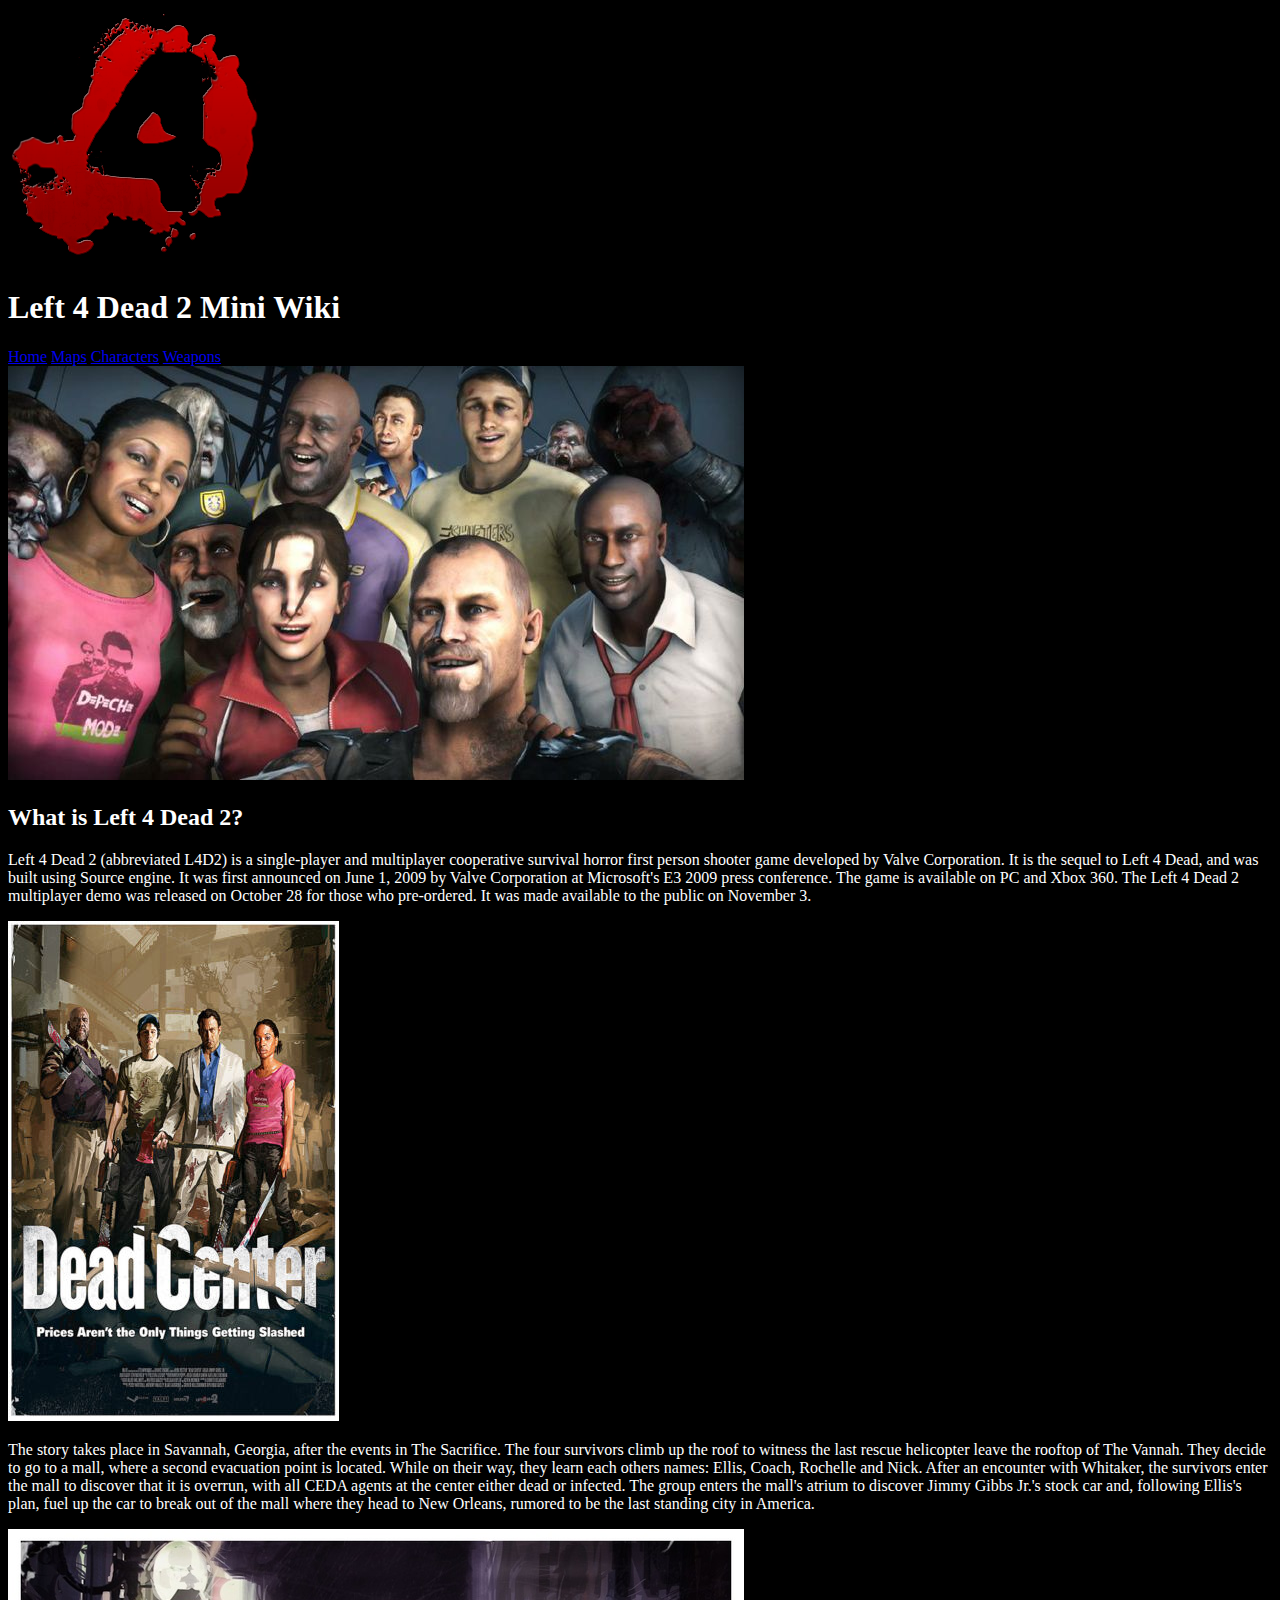
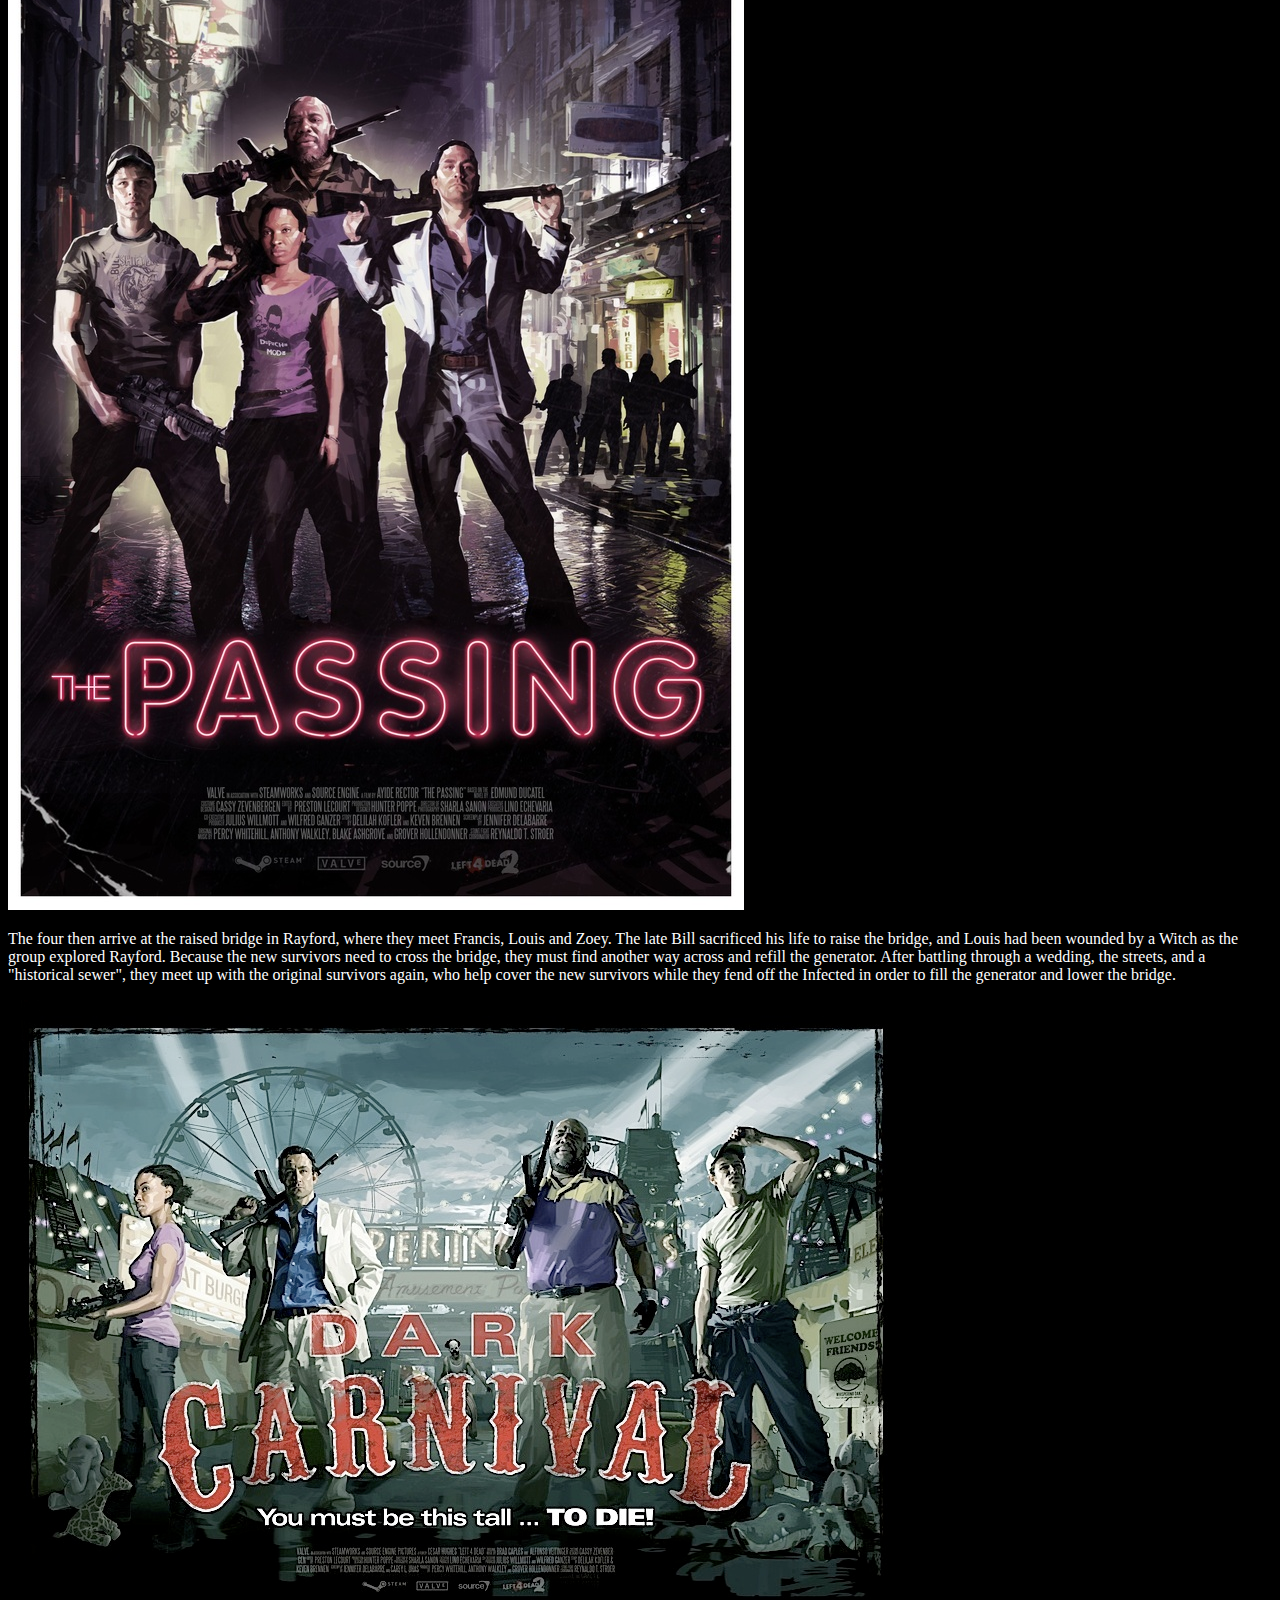
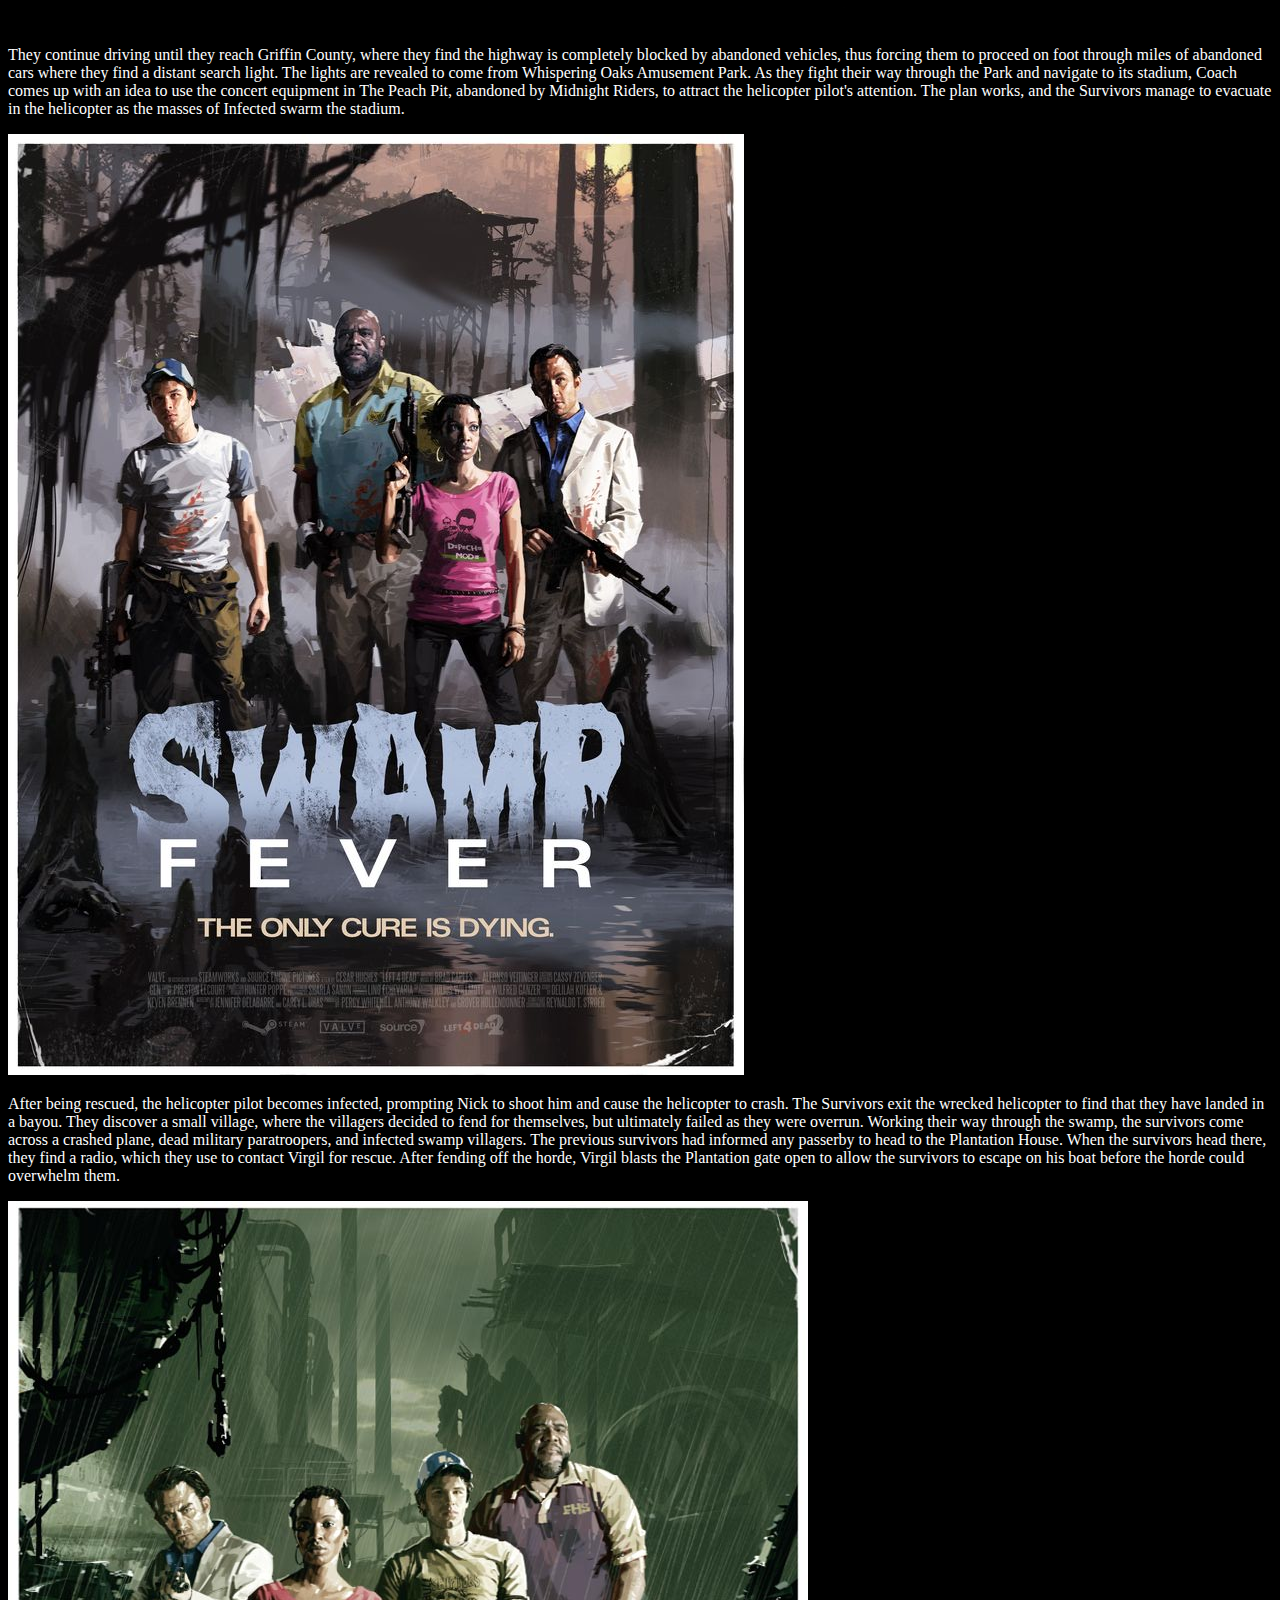
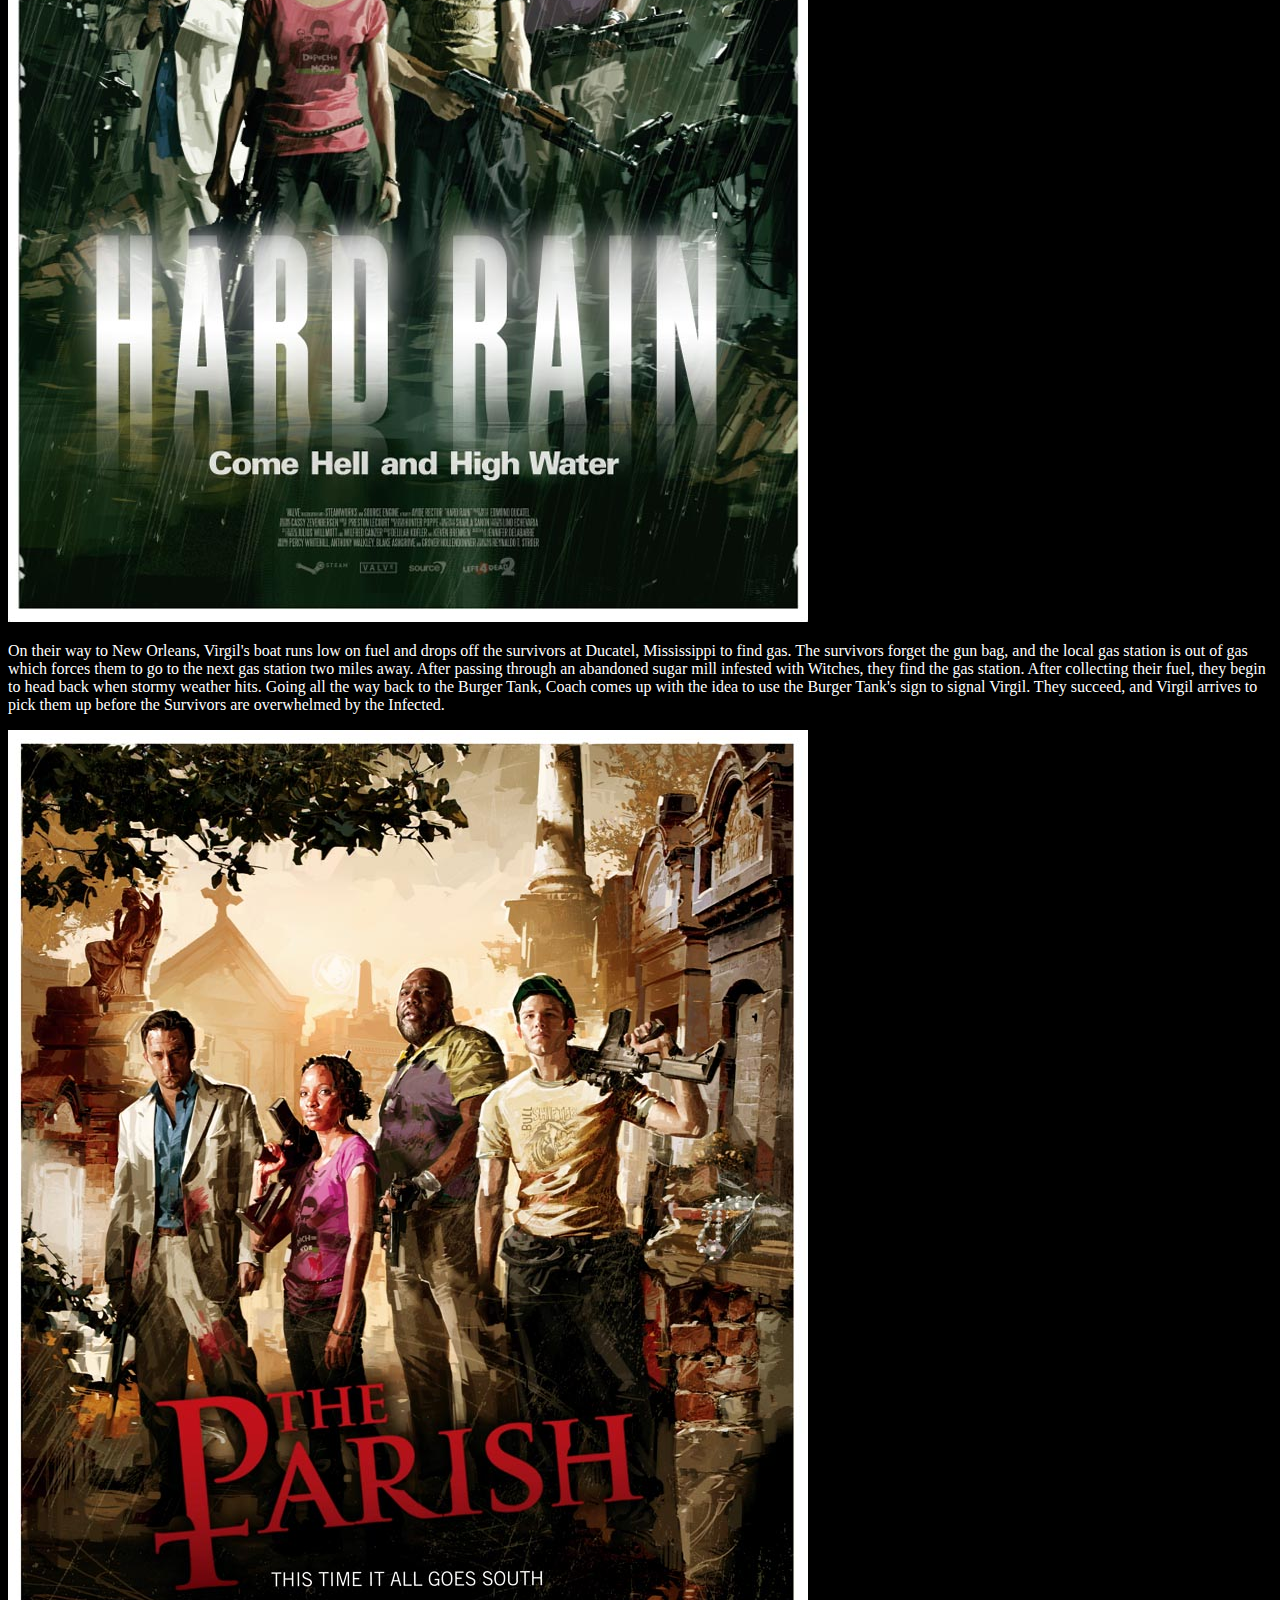
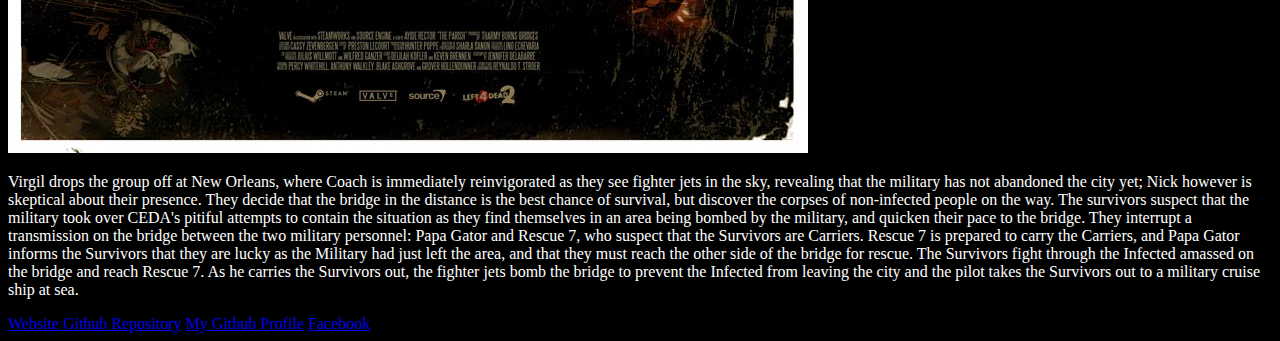
==== index.html @ ae0c9124 "Did some things" ====
<!DOCTYPE html>
<html lang="en">
<head>
    <meta charset="UTF-8">
    <meta name="viewport" content="width=device-width, initial-scale=1.0">
    <title>Left 4 Dead 2 Mini Wiki</title>
    <link rel="stylesheet" href="css/generalStyle.css">
</head>
<body>
    <!-- Header -->
    <header>
        <img id="banner" src="Images/l4d2 logo.png" alt="left 4 dead logo">
        <h1>Left 4 Dead 2 Mini Wiki</h1>
    </header>
    <!--Nav-->
    <nav>
    <a href="home.html">Home</a>
    <a href="maps.html">Maps</a>
    <a href="characters.html">Characters</a>
    <a href="weapons.html">Weapons</a>
    </nav>
    <!--Main-->
    <main>
        <!--Overview Section-->
        <section>
            <img src="Images/L4D2 Groupie.jpg" alt="A groupie photo of the survivors">
            <div>
                <h2>What is Left 4 Dead 2?</h2>
                <p>Left 4 Dead 2 (abbreviated L4D2) is a single-player and multiplayer cooperative survival horror first person shooter game developed by Valve Corporation. It is the sequel to Left 4 Dead, and was built using Source engine. It was first announced on June 1, 2009 by Valve Corporation at Microsoft's E3 2009 press conference. The game is available on PC and Xbox 360.

                    The Left 4 Dead 2 multiplayer demo was released on October 28 for those who pre-ordered. It was made available to the public on November 3.</p>
            </div>
            
        </section>
        <!--Plot Section-->
        <section>
            <div class="plotSection">
                <img src="Images/dead center.jpg">
                <p>The story takes place in Savannah, Georgia, after the events in The Sacrifice. The four survivors climb up the roof to witness the last rescue helicopter leave the rooftop of The Vannah. They decide to go to a mall, where a second evacuation point is located. While on their way, they learn each others names: Ellis, Coach, Rochelle and Nick. After an encounter with Whitaker, the survivors enter the mall to discover that it is overrun, with all CEDA agents at the center either dead or infected. The group enters the mall's atrium to discover Jimmy Gibbs Jr.'s stock car and, following Ellis's plan, fuel up the car to break out of the mall where they head to New Orleans, rumored to be the last standing city in America.</p>
            </div>

            <div class="plotSection">
                <img src="Images/l4d2 Passing.jpg">
                <p>The four then arrive at the raised bridge in Rayford, where they meet Francis, Louis and Zoey. The late Bill sacrificed his life to raise the bridge, and Louis had been wounded by a Witch as the group explored Rayford. Because the new survivors need to cross the bridge, they must find another way across and refill the generator. After battling through a wedding, the streets, and a "historical sewer", they meet up with the original survivors again, who help cover the new survivors while they fend off the Infected in order to fill the generator and lower the bridge.</p>
            </div>

            <div class="plotSection">
                <img src="Images/dark carnival.jpg">
                <p>They continue driving until they reach Griffin County, where they find the highway is completely blocked by abandoned vehicles, thus forcing them to proceed on foot through miles of abandoned cars where they find a distant search light. The lights are revealed to come from Whispering Oaks Amusement Park. As they fight their way through the Park and navigate to its stadium, Coach comes up with an idea to use the concert equipment in The Peach Pit, abandoned by Midnight Riders, to attract the helicopter pilot's attention. The plan works, and the Survivors manage to evacuate in the helicopter as the masses of Infected swarm the stadium.</p>
            </div>

            <div class="plotSection">
                <img src="Images/l4d2 Swamp Fever poster.jpg">
                <p>After being rescued, the helicopter pilot becomes infected, prompting Nick to shoot him and cause the helicopter to crash. The Survivors exit the wrecked helicopter to find that they have landed in a bayou. They discover a small village, where the villagers decided to fend for themselves, but ultimately failed as they were overrun. Working their way through the swamp, the survivors come across a crashed plane, dead military paratroopers, and infected swamp villagers. The previous survivors had informed any passerby to head to the Plantation House. When the survivors head there, they find a radio, which they use to contact Virgil for rescue. After fending off the horde, Virgil blasts the Plantation gate open to allow the survivors to escape on his boat before the horde could overwhelm them.</p>
            </div>

            <div class="plotSection">
                <img src="Images/hard rain.jpeg">
                <p>On their way to New Orleans, Virgil's boat runs low on fuel and drops off the survivors at Ducatel, Mississippi to find gas. The survivors forget the gun bag, and the local gas station is out of gas which forces them to go to the next gas station two miles away. After passing through an abandoned sugar mill infested with Witches, they find the gas station. After collecting their fuel, they begin to head back when stormy weather hits. Going all the way back to the Burger Tank, Coach comes up with the idea to use the Burger Tank's sign to signal Virgil. They succeed, and Virgil arrives to pick them up before the Survivors are overwhelmed by the Infected.</p>
            </div>

            <div class="plotSection">
                <img src="Images/parish.jpeg">
                <p>Virgil drops the group off at New Orleans, where Coach is immediately reinvigorated as they see fighter jets in the sky, revealing that the military has not abandoned the city yet; Nick however is skeptical about their presence. They decide that the bridge in the distance is the best chance of survival, but discover the corpses of non-infected people on the way. The survivors suspect that the military took over CEDA's pitiful attempts to contain the situation as they find themselves in an area being bombed by the military, and quicken their pace to the bridge. They interrupt a transmission on the bridge between the two military personnel: Papa Gator and Rescue 7, who suspect that the Survivors are Carriers. Rescue 7 is prepared to carry the Carriers, and Papa Gator informs the Survivors that they are lucky as the Military had just left the area, and that they must reach the other side of the bridge for rescue. The Survivors fight through the Infected amassed on the bridge and reach Rescue 7. As he carries the Survivors out, the fighter jets bomb the bridge to prevent the Infected from leaving the city and the pilot takes the Survivors out to a military cruise ship at sea.</p>
            </div>
        </section>
    </main>

    <!--Footer-->
    <footer>
        <a href="https://github.com/DJohnJomar/Left-4-Dead-2-Mini-Wiki" target="_blank">Website Github Repository</a>
        <a href="https://github.com/DJohnJomar" target="_blank">My Github Profile</a>
        <a href="https://www.facebook.com/J0hnjomar" target="_blank">Facebook</a>
    </footer>
</body>
</html>
---- css/generalStyle.css ----
*{
    box-sizing:border-box;
}

body{
    background-image: url("Images/bg.jpg");
    background-color: black;
    color:rgb(255,255,255);
}
/*
img{
    max-width: 300px;
    max-height:300px;
}
*/
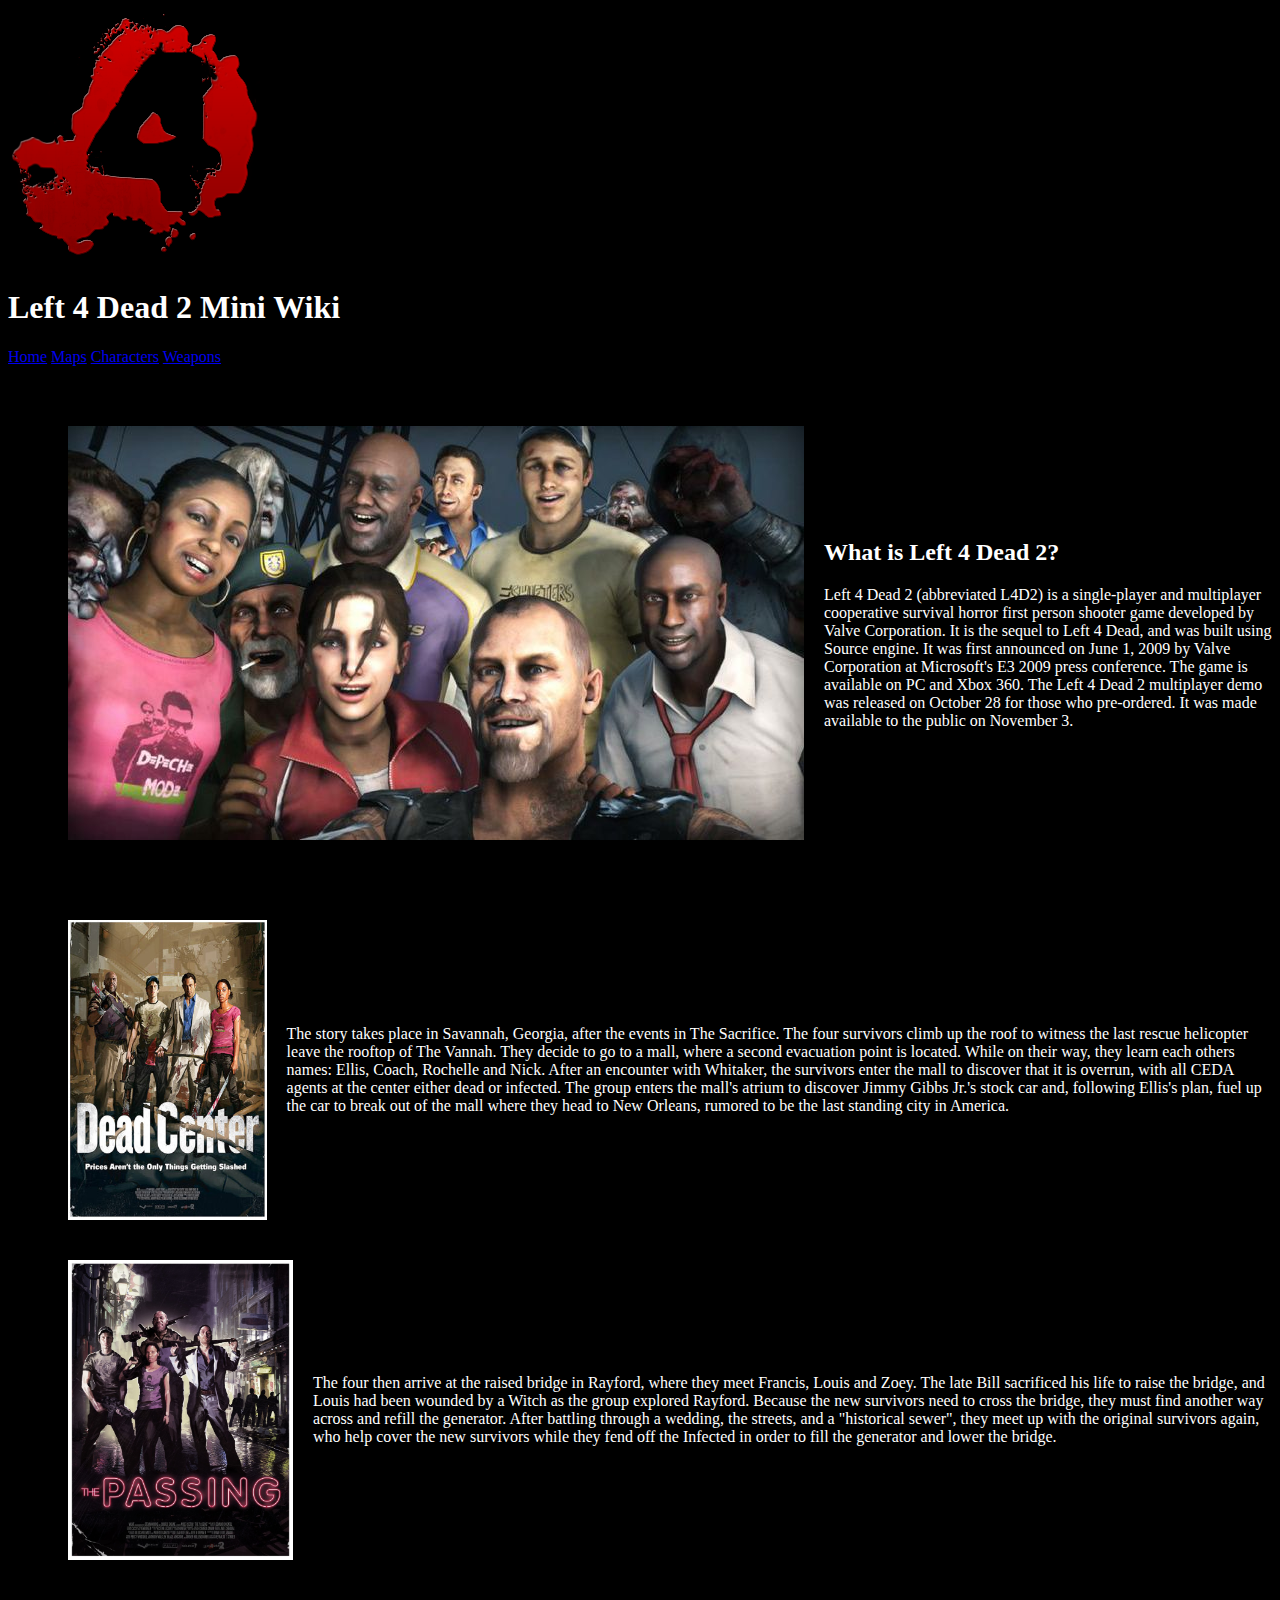
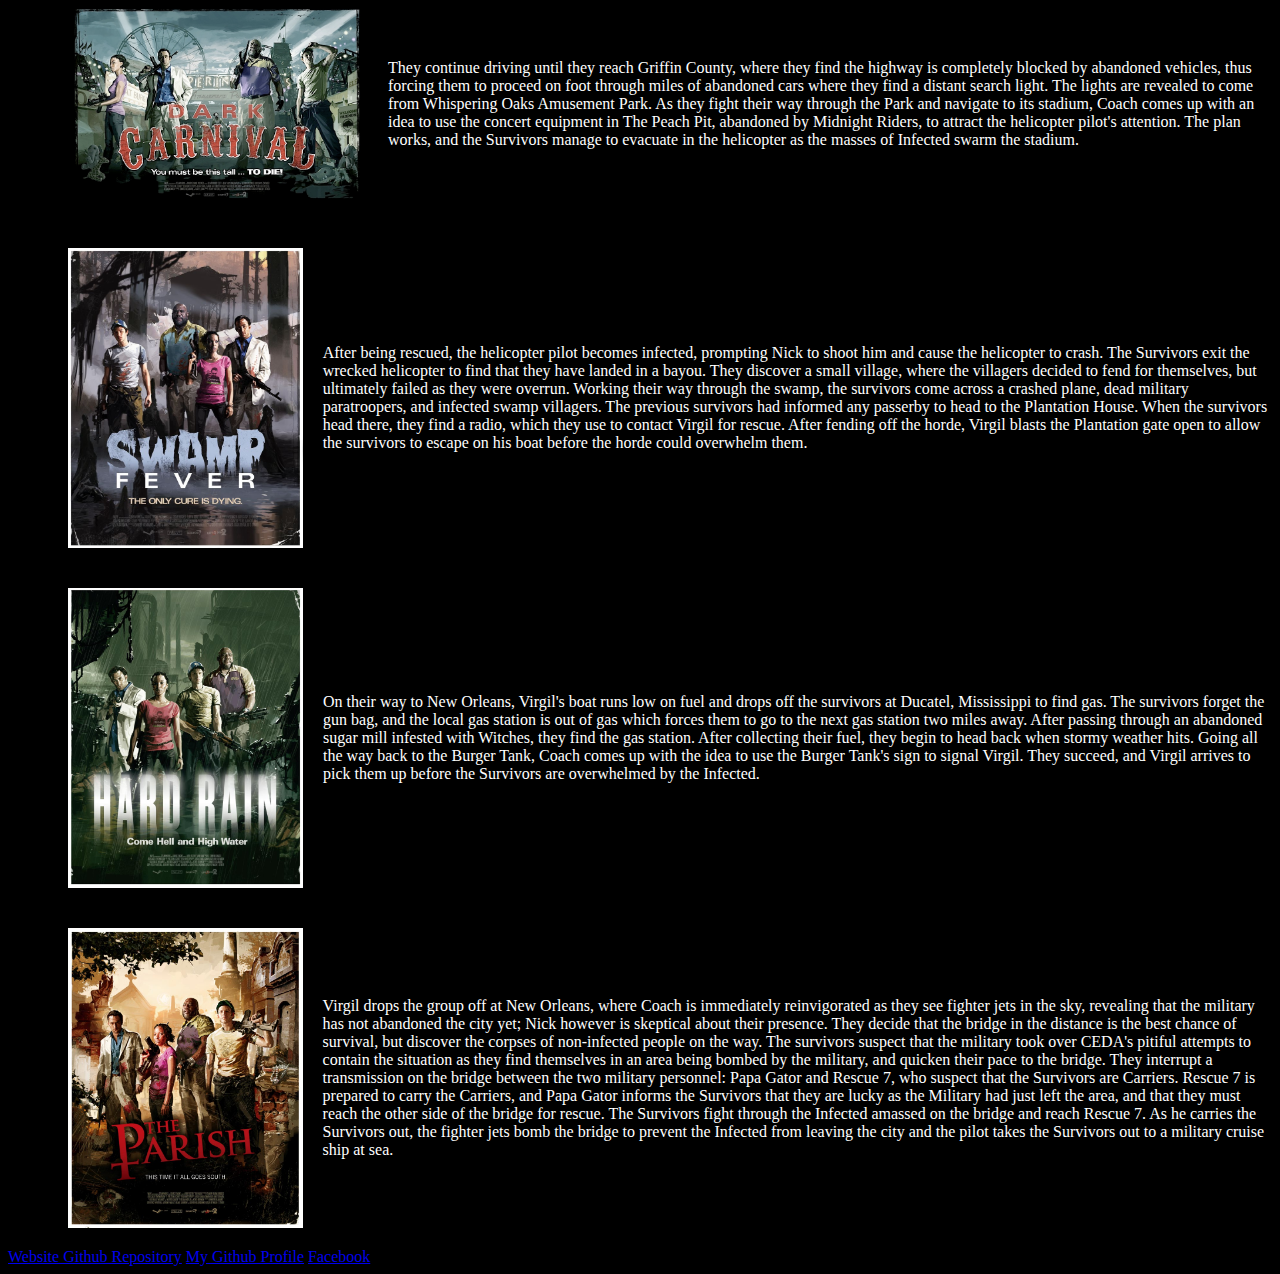
==== commit f4cb7089: "Set up index layout" ====
--- a/index.html
+++ b/index.html
@@ -5,6 +5,7 @@
     <meta name="viewport" content="width=device-width, initial-scale=1.0">
     <title>Left 4 Dead 2 Mini Wiki</title>
     <link rel="stylesheet" href="css/generalStyle.css">
+    <link rel="stylesheet" href="css/indexStyle.css">
 </head>
 <body>
     <!-- Header -->
@@ -22,7 +23,7 @@
     <!--Main-->
     <main>
         <!--Overview Section-->
-        <section>
+        <section id="overview">
             <img src="Images/L4D2 Groupie.jpg" alt="A groupie photo of the survivors">
             <div>
                 <h2>What is Left 4 Dead 2?</h2>
@@ -35,32 +36,32 @@
         <!--Plot Section-->
         <section>
             <div class="plotSection">
-                <img src="Images/dead center.jpg">
+                <img class="poster" src="Images/dead center.jpg">
                 <p>The story takes place in Savannah, Georgia, after the events in The Sacrifice. The four survivors climb up the roof to witness the last rescue helicopter leave the rooftop of The Vannah. They decide to go to a mall, where a second evacuation point is located. While on their way, they learn each others names: Ellis, Coach, Rochelle and Nick. After an encounter with Whitaker, the survivors enter the mall to discover that it is overrun, with all CEDA agents at the center either dead or infected. The group enters the mall's atrium to discover Jimmy Gibbs Jr.'s stock car and, following Ellis's plan, fuel up the car to break out of the mall where they head to New Orleans, rumored to be the last standing city in America.</p>
             </div>
 
             <div class="plotSection">
-                <img src="Images/l4d2 Passing.jpg">
+                <img class="poster" src="Images/l4d2 Passing.jpg">
                 <p>The four then arrive at the raised bridge in Rayford, where they meet Francis, Louis and Zoey. The late Bill sacrificed his life to raise the bridge, and Louis had been wounded by a Witch as the group explored Rayford. Because the new survivors need to cross the bridge, they must find another way across and refill the generator. After battling through a wedding, the streets, and a "historical sewer", they meet up with the original survivors again, who help cover the new survivors while they fend off the Infected in order to fill the generator and lower the bridge.</p>
             </div>
 
             <div class="plotSection">
-                <img src="Images/dark carnival.jpg">
+                <img class="poster" src="Images/dark carnival.jpg">
                 <p>They continue driving until they reach Griffin County, where they find the highway is completely blocked by abandoned vehicles, thus forcing them to proceed on foot through miles of abandoned cars where they find a distant search light. The lights are revealed to come from Whispering Oaks Amusement Park. As they fight their way through the Park and navigate to its stadium, Coach comes up with an idea to use the concert equipment in The Peach Pit, abandoned by Midnight Riders, to attract the helicopter pilot's attention. The plan works, and the Survivors manage to evacuate in the helicopter as the masses of Infected swarm the stadium.</p>
             </div>
 
             <div class="plotSection">
-                <img src="Images/l4d2 Swamp Fever poster.jpg">
+                <img class="poster" src="Images/l4d2 Swamp Fever poster.jpg">
                 <p>After being rescued, the helicopter pilot becomes infected, prompting Nick to shoot him and cause the helicopter to crash. The Survivors exit the wrecked helicopter to find that they have landed in a bayou. They discover a small village, where the villagers decided to fend for themselves, but ultimately failed as they were overrun. Working their way through the swamp, the survivors come across a crashed plane, dead military paratroopers, and infected swamp villagers. The previous survivors had informed any passerby to head to the Plantation House. When the survivors head there, they find a radio, which they use to contact Virgil for rescue. After fending off the horde, Virgil blasts the Plantation gate open to allow the survivors to escape on his boat before the horde could overwhelm them.</p>
             </div>
 
             <div class="plotSection">
-                <img src="Images/hard rain.jpeg">
+                <img class="poster" src="Images/hard rain.jpeg">
                 <p>On their way to New Orleans, Virgil's boat runs low on fuel and drops off the survivors at Ducatel, Mississippi to find gas. The survivors forget the gun bag, and the local gas station is out of gas which forces them to go to the next gas station two miles away. After passing through an abandoned sugar mill infested with Witches, they find the gas station. After collecting their fuel, they begin to head back when stormy weather hits. Going all the way back to the Burger Tank, Coach comes up with the idea to use the Burger Tank's sign to signal Virgil. They succeed, and Virgil arrives to pick them up before the Survivors are overwhelmed by the Infected.</p>
             </div>
 
             <div class="plotSection">
-                <img src="Images/parish.jpeg">
+                <img class="poster" src="Images/parish.jpeg">
                 <p>Virgil drops the group off at New Orleans, where Coach is immediately reinvigorated as they see fighter jets in the sky, revealing that the military has not abandoned the city yet; Nick however is skeptical about their presence. They decide that the bridge in the distance is the best chance of survival, but discover the corpses of non-infected people on the way. The survivors suspect that the military took over CEDA's pitiful attempts to contain the situation as they find themselves in an area being bombed by the military, and quicken their pace to the bridge. They interrupt a transmission on the bridge between the two military personnel: Papa Gator and Rescue 7, who suspect that the Survivors are Carriers. Rescue 7 is prepared to carry the Carriers, and Papa Gator informs the Survivors that they are lucky as the Military had just left the area, and that they must reach the other side of the bridge for rescue. The Survivors fight through the Infected amassed on the bridge and reach Rescue 7. As he carries the Survivors out, the fighter jets bomb the bridge to prevent the Infected from leaving the city and the pilot takes the Survivors out to a military cruise ship at sea.</p>
             </div>
         </section>
--- a/css/generalStyle.css
+++ b/css/generalStyle.css
@@ -3,15 +3,9 @@
 }
 
 body{
-    background-image: url("Images/bg.jpg");
     background-color: black;
     color:rgb(255,255,255);
 }
-/*
-img{
-    max-width: 300px;
-    max-height:300px;
-}
-*/
 
 
+
--- a/css/indexStyle.css
+++ b/css/indexStyle.css
@@ -0,0 +1,21 @@
+*{
+    box-sizing:border-box;
+}
+
+
+section{
+    margin:40px 0 0 40px;
+}
+.poster{
+    max-width: 300px;
+    max-height:300px;
+}
+.plotSection, #overview{
+    display:flex;
+    align-items:center;
+}
+
+#overview img, .poster{
+    margin:20px;
+}
+    
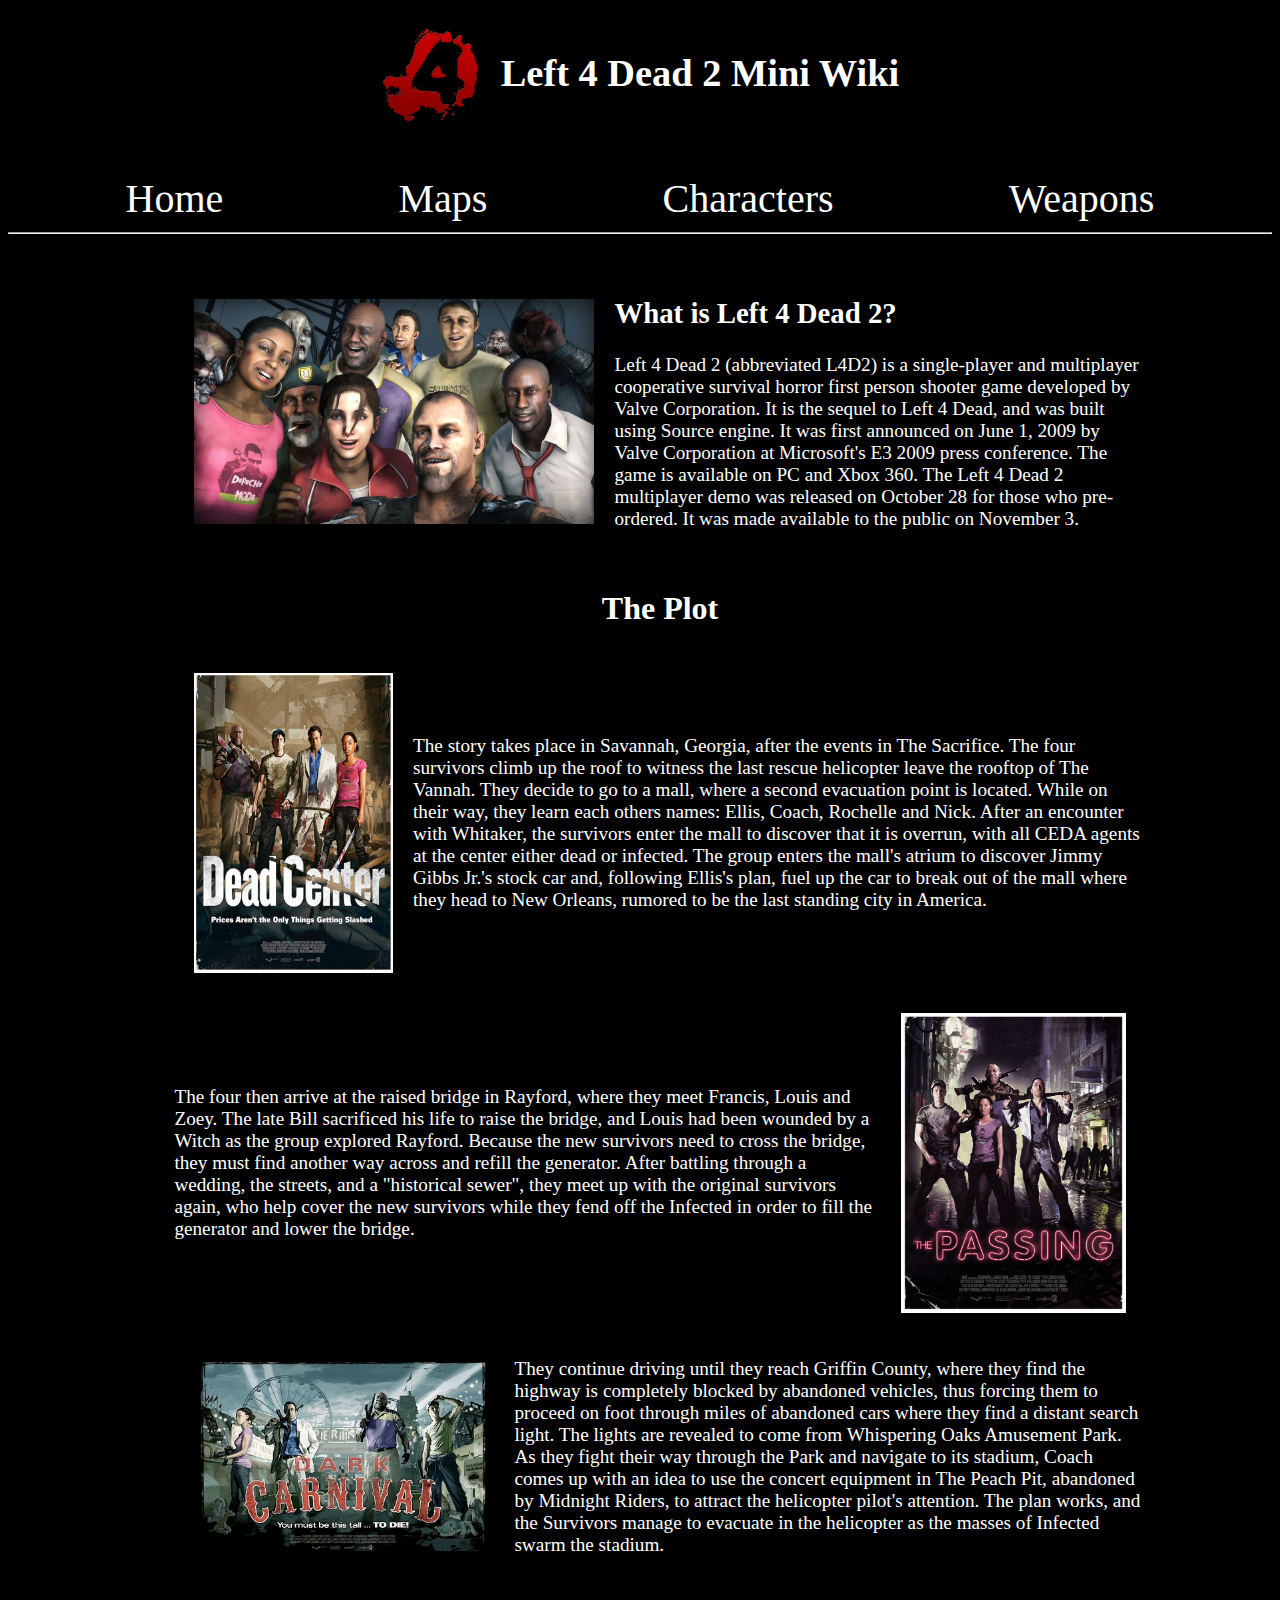
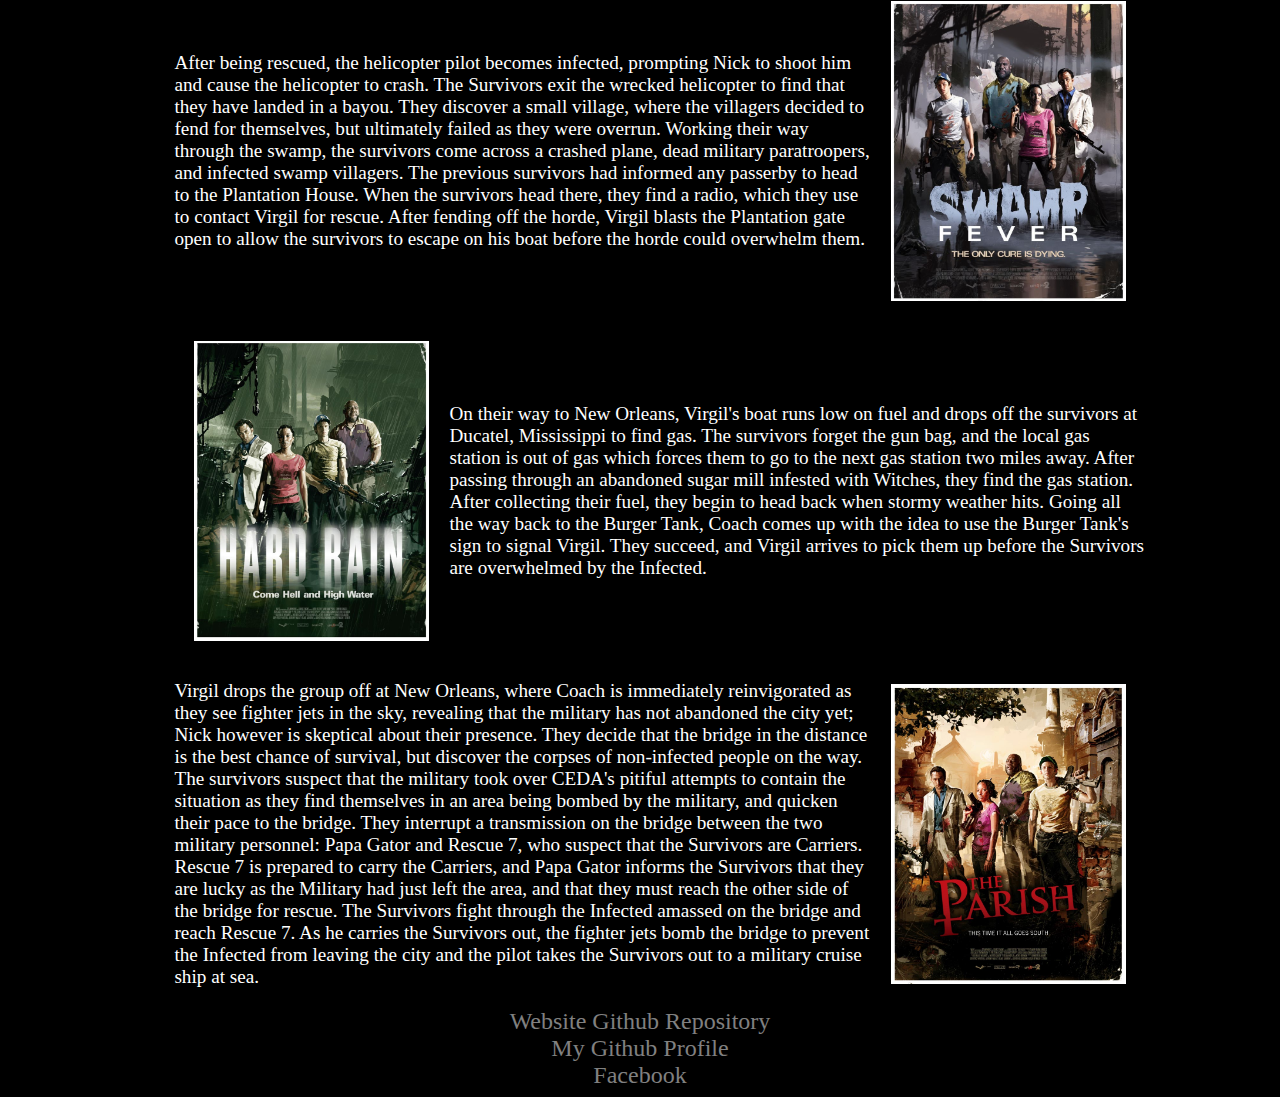
==== commit 81d4b07b: "index 80% finished and a lot of other things" ====
--- a/index.html
+++ b/index.html
@@ -4,6 +4,7 @@
     <meta charset="UTF-8">
     <meta name="viewport" content="width=device-width, initial-scale=1.0">
     <title>Left 4 Dead 2 Mini Wiki</title>
+    <link rel="icon" type="image/png" href="Images/l4d2 logo.png">
     <link rel="stylesheet" href="css/generalStyle.css">
     <link rel="stylesheet" href="css/indexStyle.css">
 </head>
@@ -15,32 +16,32 @@
     </header>
     <!--Nav-->
     <nav>
-    <a href="home.html">Home</a>
+    <a href="index.html">Home</a>
     <a href="maps.html">Maps</a>
     <a href="characters.html">Characters</a>
     <a href="weapons.html">Weapons</a>
     </nav>
+    <hr>
     <!--Main-->
     <main>
         <!--Overview Section-->
         <section id="overview">
-            <img src="Images/L4D2 Groupie.jpg" alt="A groupie photo of the survivors">
+            <img id="groupie" src="Images/L4D2 Groupie.jpg" alt="A groupie photo of the survivors">
             <div>
                 <h2>What is Left 4 Dead 2?</h2>
-                <p>Left 4 Dead 2 (abbreviated L4D2) is a single-player and multiplayer cooperative survival horror first person shooter game developed by Valve Corporation. It is the sequel to Left 4 Dead, and was built using Source engine. It was first announced on June 1, 2009 by Valve Corporation at Microsoft's E3 2009 press conference. The game is available on PC and Xbox 360.
-
-                    The Left 4 Dead 2 multiplayer demo was released on October 28 for those who pre-ordered. It was made available to the public on November 3.</p>
+                <p>Left 4 Dead 2 (abbreviated L4D2) is a single-player and multiplayer cooperative survival horror first person shooter game developed by Valve Corporation. It is the sequel to Left 4 Dead, and was built using Source engine. It was first announced on June 1, 2009 by Valve Corporation at Microsoft's E3 2009 press conference. The game is available on PC and Xbox 360. The Left 4 Dead 2 multiplayer demo was released on October 28 for those who pre-ordered. It was made available to the public on November 3.</p>
             </div>
             
         </section>
         <!--Plot Section-->
-        <section>
+        <section id="plot">
+            <h2>The Plot</h2>
             <div class="plotSection">
                 <img class="poster" src="Images/dead center.jpg">
                 <p>The story takes place in Savannah, Georgia, after the events in The Sacrifice. The four survivors climb up the roof to witness the last rescue helicopter leave the rooftop of The Vannah. They decide to go to a mall, where a second evacuation point is located. While on their way, they learn each others names: Ellis, Coach, Rochelle and Nick. After an encounter with Whitaker, the survivors enter the mall to discover that it is overrun, with all CEDA agents at the center either dead or infected. The group enters the mall's atrium to discover Jimmy Gibbs Jr.'s stock car and, following Ellis's plan, fuel up the car to break out of the mall where they head to New Orleans, rumored to be the last standing city in America.</p>
             </div>
 
-            <div class="plotSection">
+            <div class="plotSection reversePlotSection">
                 <img class="poster" src="Images/l4d2 Passing.jpg">
                 <p>The four then arrive at the raised bridge in Rayford, where they meet Francis, Louis and Zoey. The late Bill sacrificed his life to raise the bridge, and Louis had been wounded by a Witch as the group explored Rayford. Because the new survivors need to cross the bridge, they must find another way across and refill the generator. After battling through a wedding, the streets, and a "historical sewer", they meet up with the original survivors again, who help cover the new survivors while they fend off the Infected in order to fill the generator and lower the bridge.</p>
             </div>
@@ -50,17 +51,17 @@
                 <p>They continue driving until they reach Griffin County, where they find the highway is completely blocked by abandoned vehicles, thus forcing them to proceed on foot through miles of abandoned cars where they find a distant search light. The lights are revealed to come from Whispering Oaks Amusement Park. As they fight their way through the Park and navigate to its stadium, Coach comes up with an idea to use the concert equipment in The Peach Pit, abandoned by Midnight Riders, to attract the helicopter pilot's attention. The plan works, and the Survivors manage to evacuate in the helicopter as the masses of Infected swarm the stadium.</p>
             </div>
 
-            <div class="plotSection">
+            <div class="plotSection reversePlotSection">
                 <img class="poster" src="Images/l4d2 Swamp Fever poster.jpg">
                 <p>After being rescued, the helicopter pilot becomes infected, prompting Nick to shoot him and cause the helicopter to crash. The Survivors exit the wrecked helicopter to find that they have landed in a bayou. They discover a small village, where the villagers decided to fend for themselves, but ultimately failed as they were overrun. Working their way through the swamp, the survivors come across a crashed plane, dead military paratroopers, and infected swamp villagers. The previous survivors had informed any passerby to head to the Plantation House. When the survivors head there, they find a radio, which they use to contact Virgil for rescue. After fending off the horde, Virgil blasts the Plantation gate open to allow the survivors to escape on his boat before the horde could overwhelm them.</p>
             </div>
 
-            <div class="plotSection">
+            <div class="plotSection ">
                 <img class="poster" src="Images/hard rain.jpeg">
                 <p>On their way to New Orleans, Virgil's boat runs low on fuel and drops off the survivors at Ducatel, Mississippi to find gas. The survivors forget the gun bag, and the local gas station is out of gas which forces them to go to the next gas station two miles away. After passing through an abandoned sugar mill infested with Witches, they find the gas station. After collecting their fuel, they begin to head back when stormy weather hits. Going all the way back to the Burger Tank, Coach comes up with the idea to use the Burger Tank's sign to signal Virgil. They succeed, and Virgil arrives to pick them up before the Survivors are overwhelmed by the Infected.</p>
             </div>
 
-            <div class="plotSection">
+            <div class="plotSection reversePlotSection">
                 <img class="poster" src="Images/parish.jpeg">
                 <p>Virgil drops the group off at New Orleans, where Coach is immediately reinvigorated as they see fighter jets in the sky, revealing that the military has not abandoned the city yet; Nick however is skeptical about their presence. They decide that the bridge in the distance is the best chance of survival, but discover the corpses of non-infected people on the way. The survivors suspect that the military took over CEDA's pitiful attempts to contain the situation as they find themselves in an area being bombed by the military, and quicken their pace to the bridge. They interrupt a transmission on the bridge between the two military personnel: Papa Gator and Rescue 7, who suspect that the Survivors are Carriers. Rescue 7 is prepared to carry the Carriers, and Papa Gator informs the Survivors that they are lucky as the Military had just left the area, and that they must reach the other side of the bridge for rescue. The Survivors fight through the Infected amassed on the bridge and reach Rescue 7. As he carries the Survivors out, the fighter jets bomb the bridge to prevent the Infected from leaving the city and the pilot takes the Survivors out to a military cruise ship at sea.</p>
             </div>
--- a/css/generalStyle.css
+++ b/css/generalStyle.css
@@ -1,11 +1,82 @@
 *{
     box-sizing:border-box;
 }
-
 body{
     background-color: black;
     color:rgb(255,255,255);
+    width:100%;
+    margin-left: auto;
+    margin-right: auto;
+    padding-left:0.5rem;
+    padding-right:0.5rem;
+}
+@media (min-width:475px){
+    body{
+        max-width:475px;
+    }
+
+}
+@media (min-width:640px){
+    body{
+        max-width:640px;
+    }
+}
+@media (min-width:768px){
+    body{
+        max-width:768px;
+    }
+}
+@media (min-width:1024px){
+    body{
+        max-width:1024px;
+    }
+}
+@media (min-width:1280px){
+    body{
+        max-width:1280px;
+    }
+}
+@media (min-width:1536px){
+    body{
+        max-width:1536px;
+    }
+}
+
+header{
+    width:fit-content;
+    display:flex;
+    margin:25px auto 50px auto;
+}
+header img{
+    margin-right:20px;
+}
+header img{
+    max-width:100px;
+}
+nav{
+    display:flex;
+    justify-content:space-around;
+    font-size:2.5rem;
+    padding:0 30px 0 30px;
+}
+nav a{
+    color:white;
+}
+a{
+    color:gray;
+    text-decoration:none;
+}
+a:hover{
+    color:red;
+    font-size:2.6rem;
+}
+footer{
+    width:fit-content;
+    margin:0 auto 0 auto;
+    text-align: center;
+    font-size:1.5rem;
+    display:flex;
+    flex-direction:column;
 }
 
 
-
--- a/css/indexStyle.css
+++ b/css/indexStyle.css
@@ -1,18 +1,31 @@
-*{
-    box-sizing:border-box;
+
+body{
+    font-size:1.2rem;
 }
-
-
 section{
     margin:40px 0 0 40px;
+}
+main{
+    max-width:80%;
+    margin:0 auto 0 auto;
 }
 .poster{
     max-width: 300px;
     max-height:300px;
 }
+#groupie{
+    max-width:400px;
+}
+.reversePlotSection img{
+    order:2;
+}
 .plotSection, #overview{
     display:flex;
     align-items:center;
+}
+#plot h2{
+    text-align: center;
+    font-size:2rem;
 }
 
 #overview img, .poster{
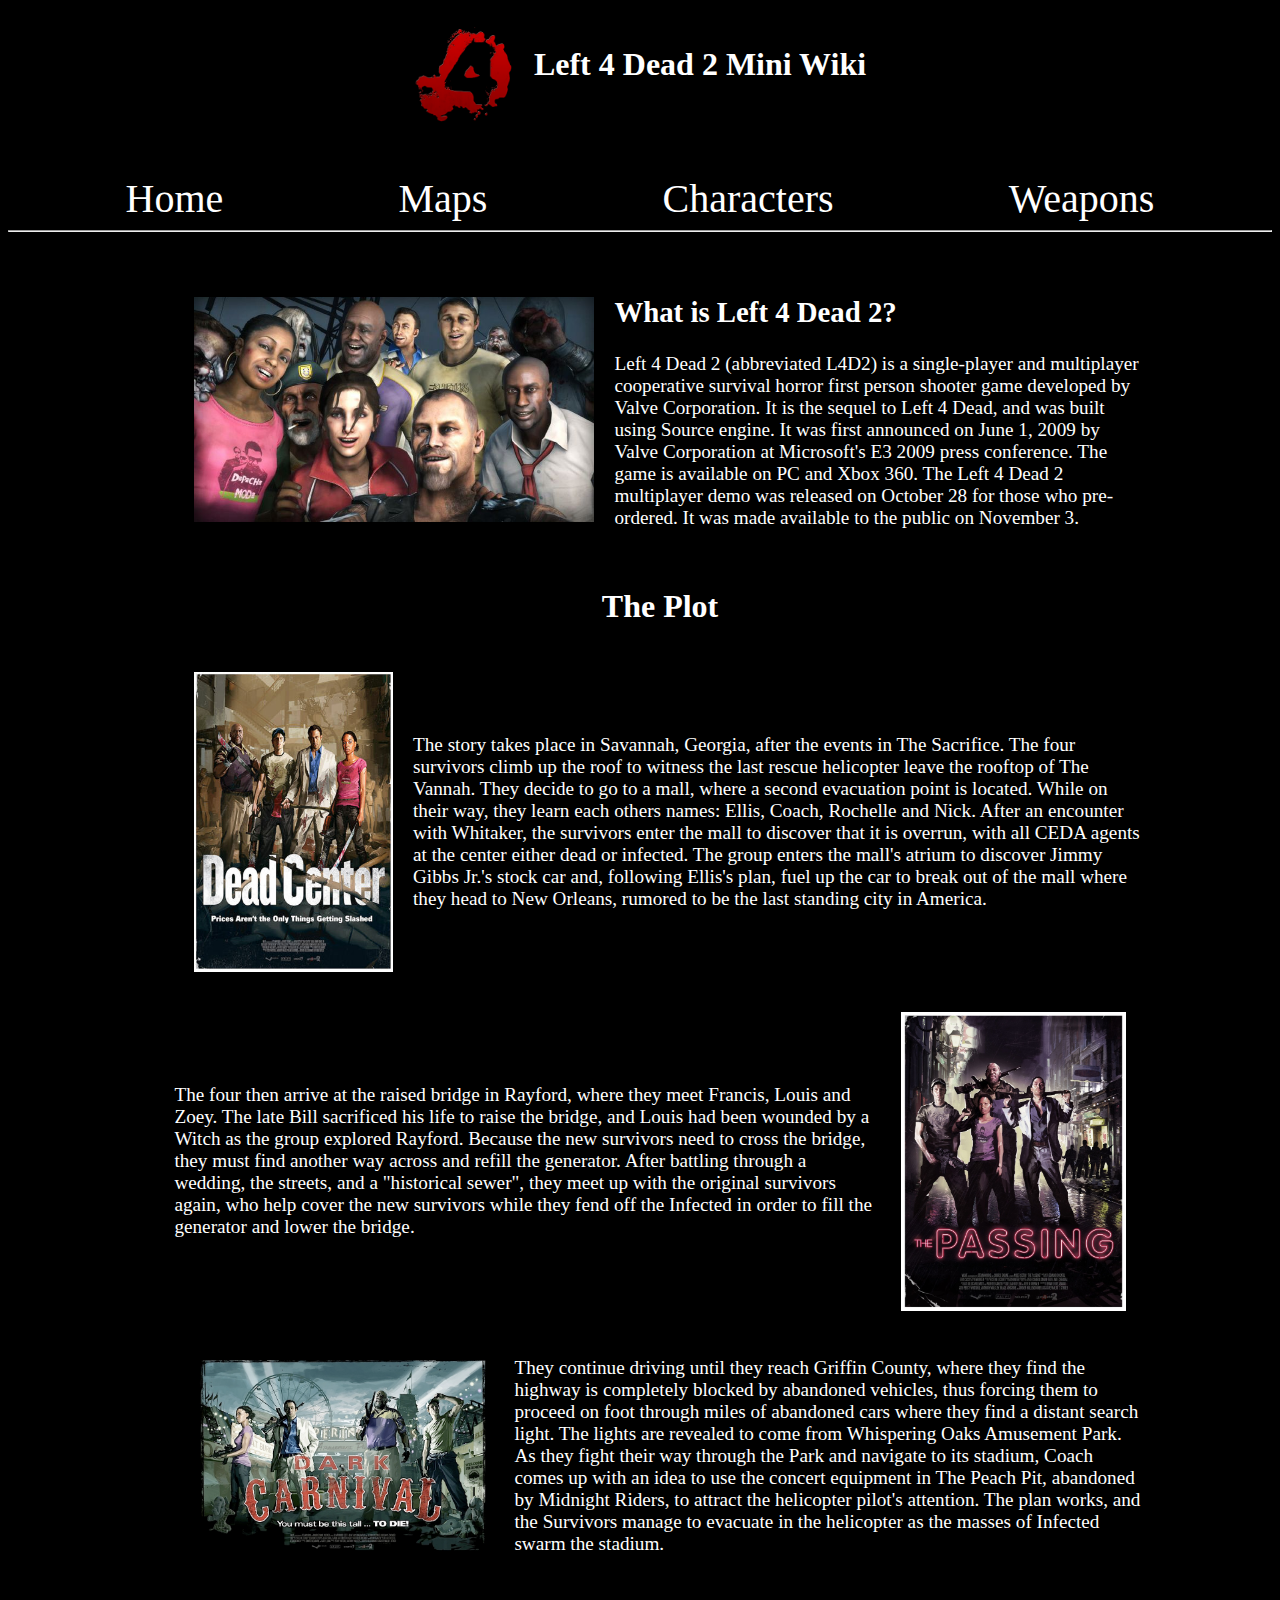
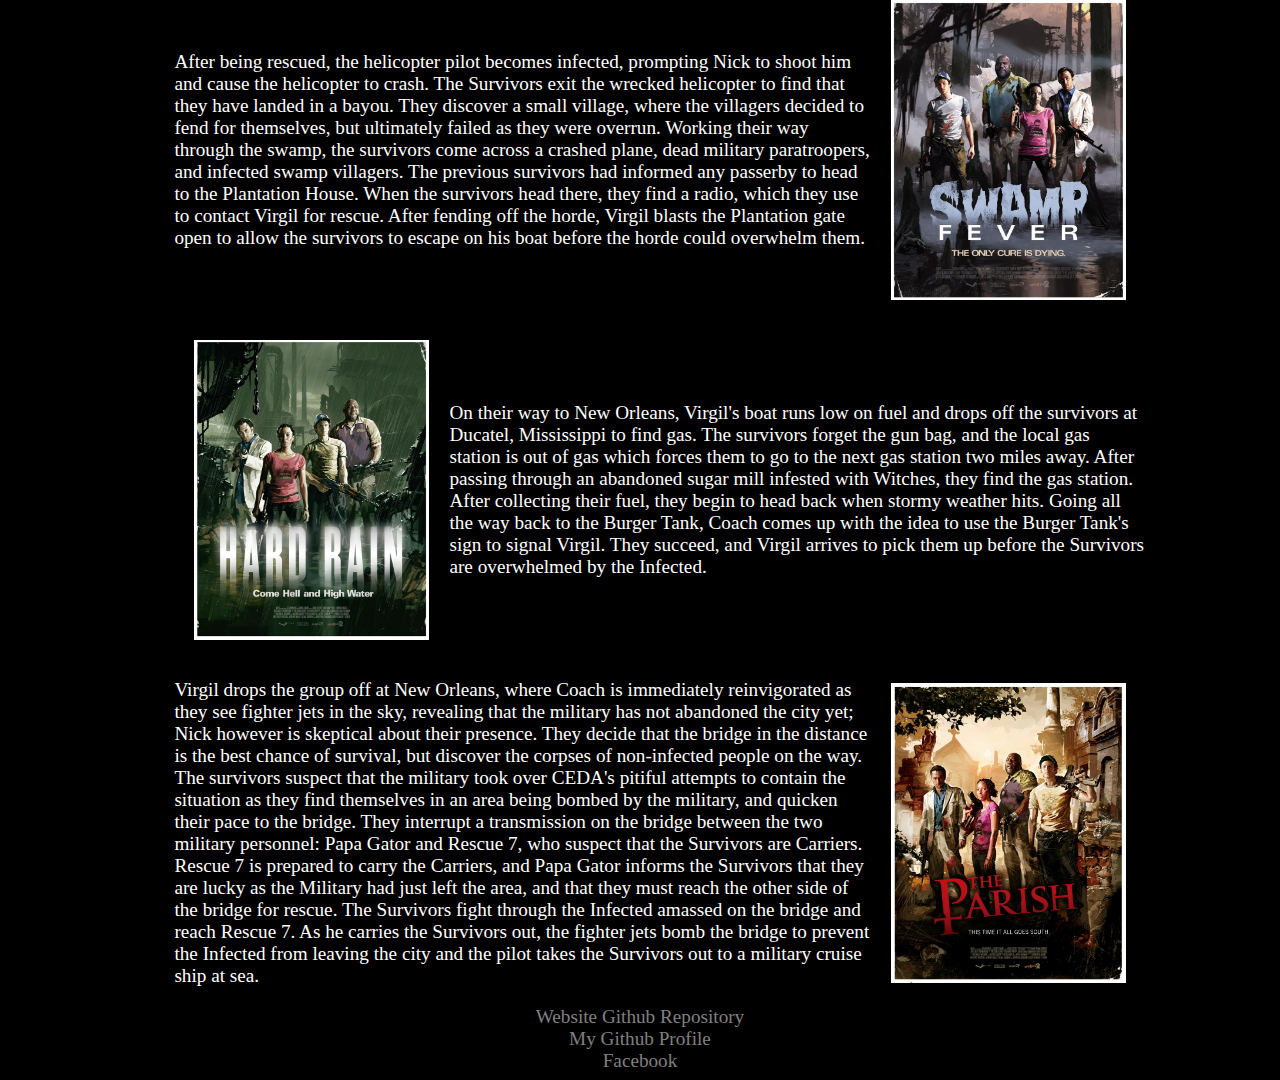
==== commit 0b40cb6a: "Modularized font, 50% done" ====
--- a/index.html
+++ b/index.html
@@ -15,7 +15,7 @@
         <h1>Left 4 Dead 2 Mini Wiki</h1>
     </header>
     <!--Nav-->
-    <nav>
+    <nav class="largeFont">
     <a href="index.html">Home</a>
     <a href="maps.html">Maps</a>
     <a href="characters.html">Characters</a>
@@ -23,7 +23,7 @@
     </nav>
     <hr>
     <!--Main-->
-    <main>
+    <main class="mediumFont">
         <!--Overview Section-->
         <section id="overview">
             <img id="groupie" src="Images/L4D2 Groupie.jpg" alt="A groupie photo of the survivors">
@@ -69,7 +69,7 @@
     </main>
 
     <!--Footer-->
-    <footer>
+    <footer class="mediumFont">
         <a href="https://github.com/DJohnJomar/Left-4-Dead-2-Mini-Wiki" target="_blank">Website Github Repository</a>
         <a href="https://github.com/DJohnJomar" target="_blank">My Github Profile</a>
         <a href="https://www.facebook.com/J0hnjomar" target="_blank">Facebook</a>
--- a/css/generalStyle.css
+++ b/css/generalStyle.css
@@ -56,7 +56,6 @@
 nav{
     display:flex;
     justify-content:space-around;
-    font-size:2.5rem;
     padding:0 30px 0 30px;
 }
 nav a{
@@ -74,9 +73,15 @@
     width:fit-content;
     margin:0 auto 0 auto;
     text-align: center;
-    font-size:1.5rem;
     display:flex;
     flex-direction:column;
 }
 
+.mediumFont{
+    font-size:1.2rem;
+}
+.largeFont{
+    font-size:2.5rem;
+}
 
+
--- a/css/indexStyle.css
+++ b/css/indexStyle.css
@@ -1,7 +1,5 @@
 
-body{
-    font-size:1.2rem;
-}
+
 section{
     margin:40px 0 0 40px;
 }
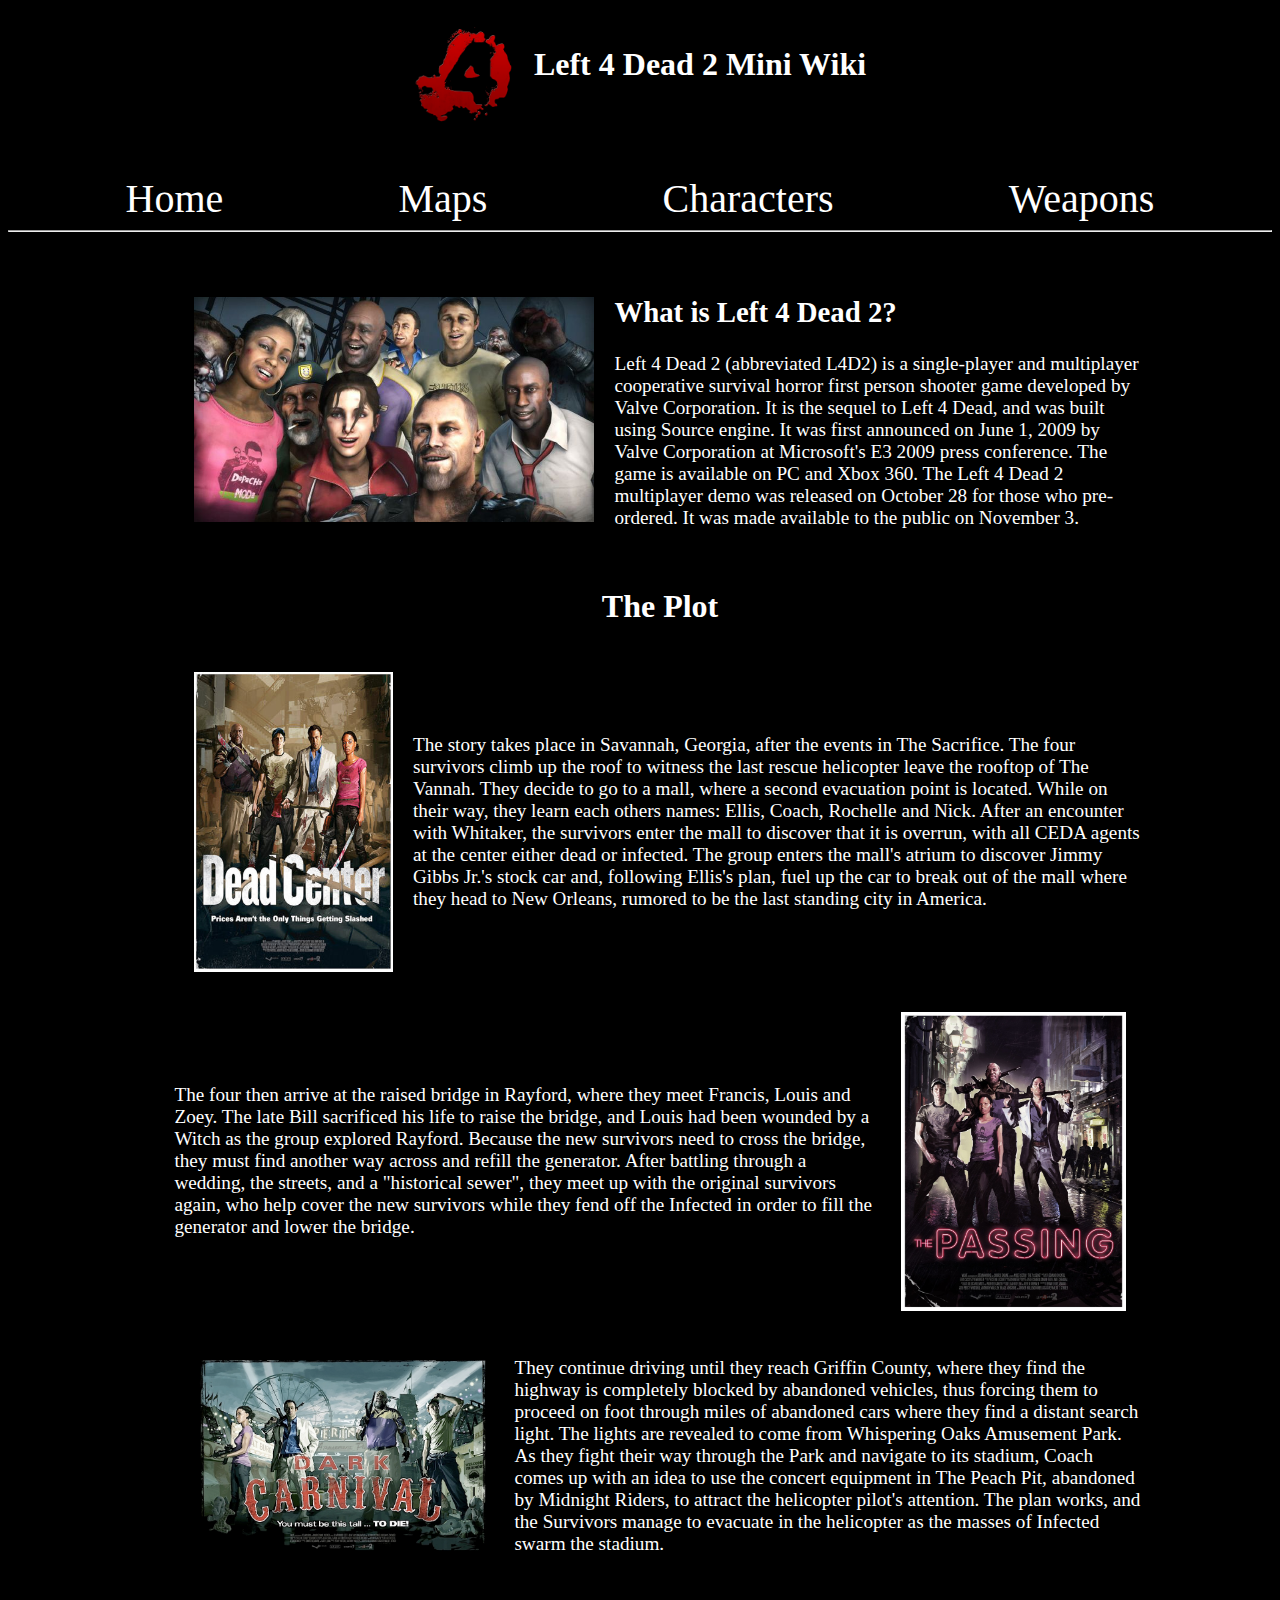
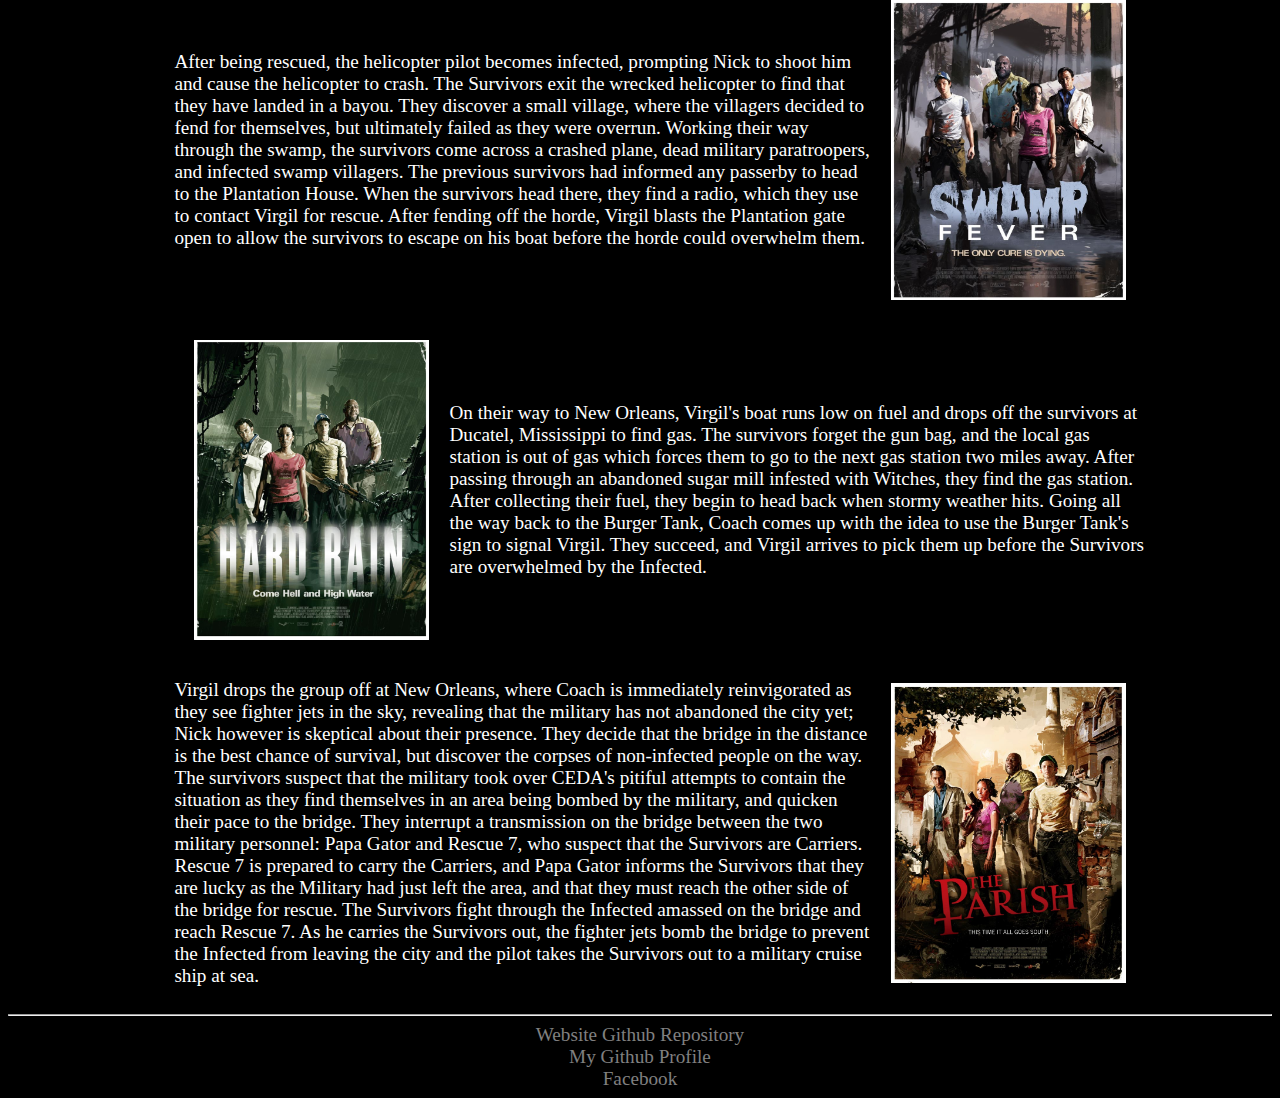
==== commit 55bdd9bb: "added hr above footer" ====
--- a/index.html
+++ b/index.html
@@ -67,6 +67,7 @@
             </div>
         </section>
     </main>
+    <hr>
 
     <!--Footer-->
     <footer class="mediumFont">
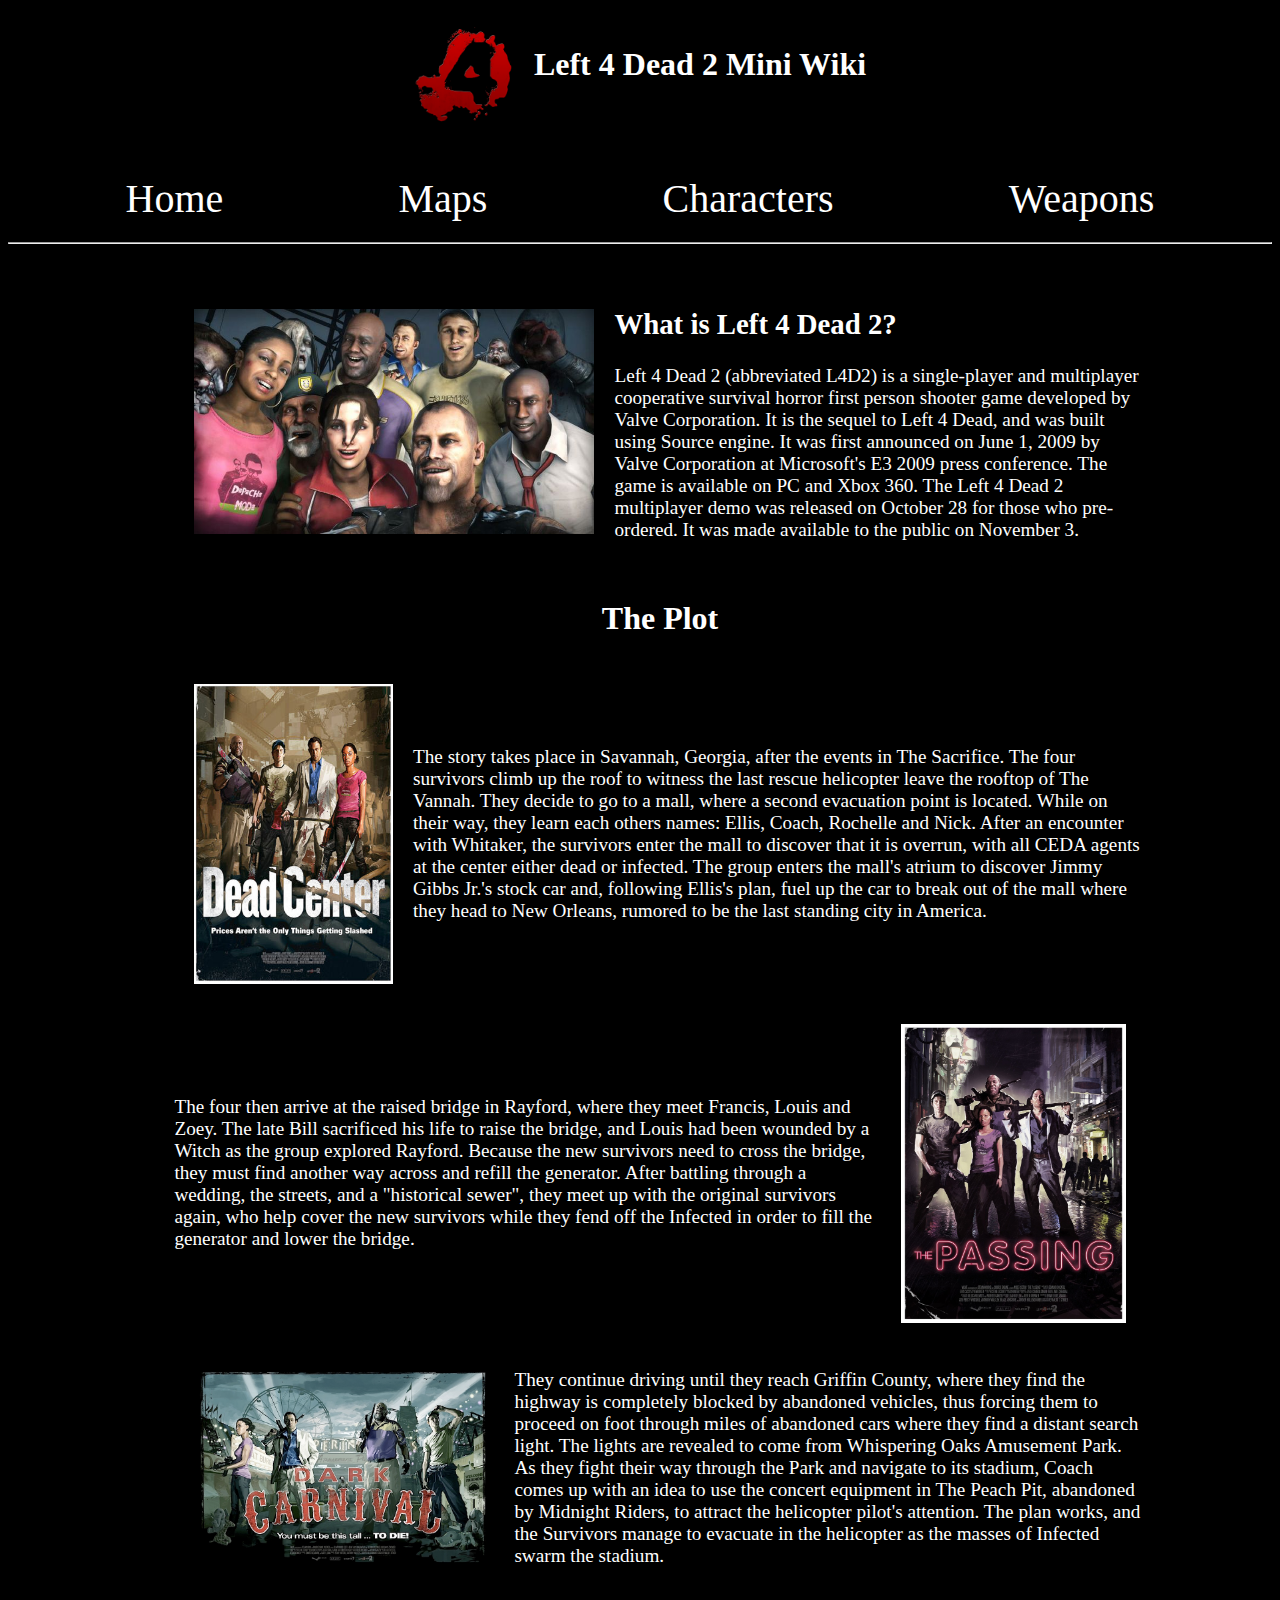
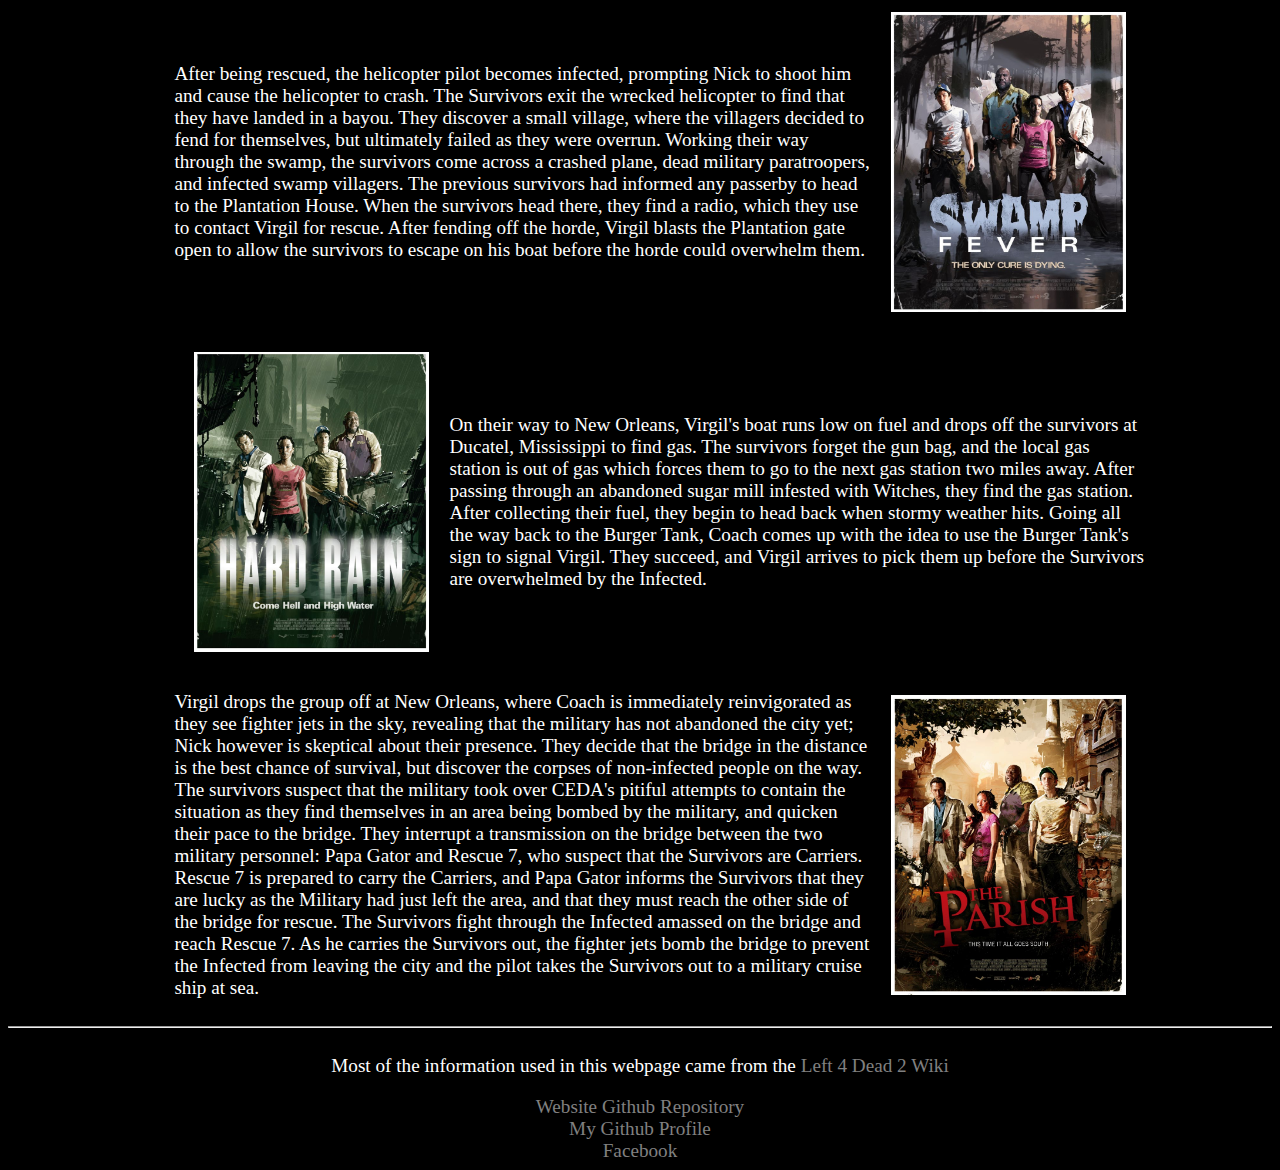
==== commit 58316a29: "Adjusted nav margin and anchor tags,added information about the wiki's reference" ====
--- a/index.html
+++ b/index.html
@@ -71,6 +71,7 @@
 
     <!--Footer-->
     <footer class="mediumFont">
+        <p>Most of the information used in this webpage came from the <a href="https://left4dead.fandom.com/wiki/Left_4_Dead_2" target="_blank">Left 4 Dead 2 Wiki</a> </p>
         <a href="https://github.com/DJohnJomar/Left-4-Dead-2-Mini-Wiki" target="_blank">Website Github Repository</a>
         <a href="https://github.com/DJohnJomar" target="_blank">My Github Profile</a>
         <a href="https://www.facebook.com/J0hnjomar" target="_blank">Facebook</a>
--- a/css/generalStyle.css
+++ b/css/generalStyle.css
@@ -57,6 +57,7 @@
     display:flex;
     justify-content:space-around;
     padding:0 30px 0 30px;
+    margin:0 0 20px 0;
 }
 nav a{
     color:white;
@@ -67,6 +68,8 @@
 }
 a:hover{
     color:red;
+}
+nav a:hover{
     font-size:2.6rem;
 }
 footer{
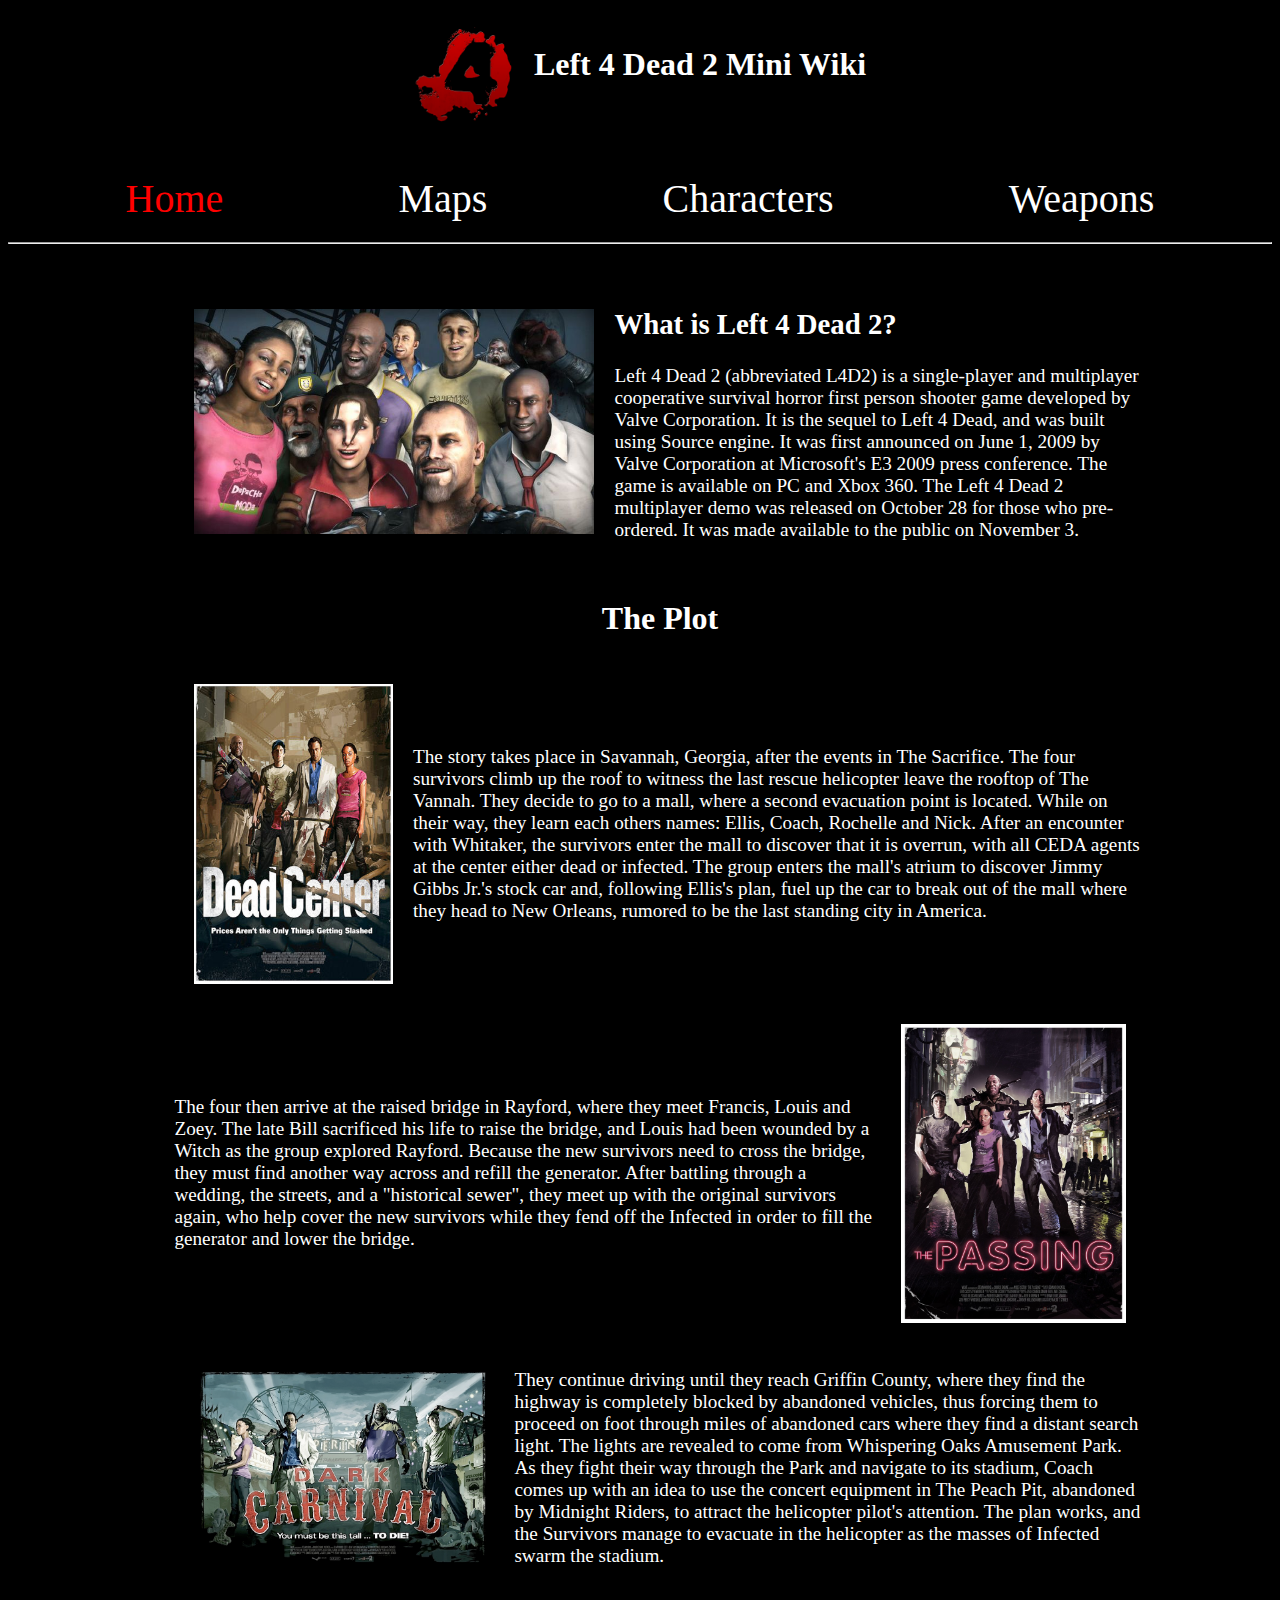
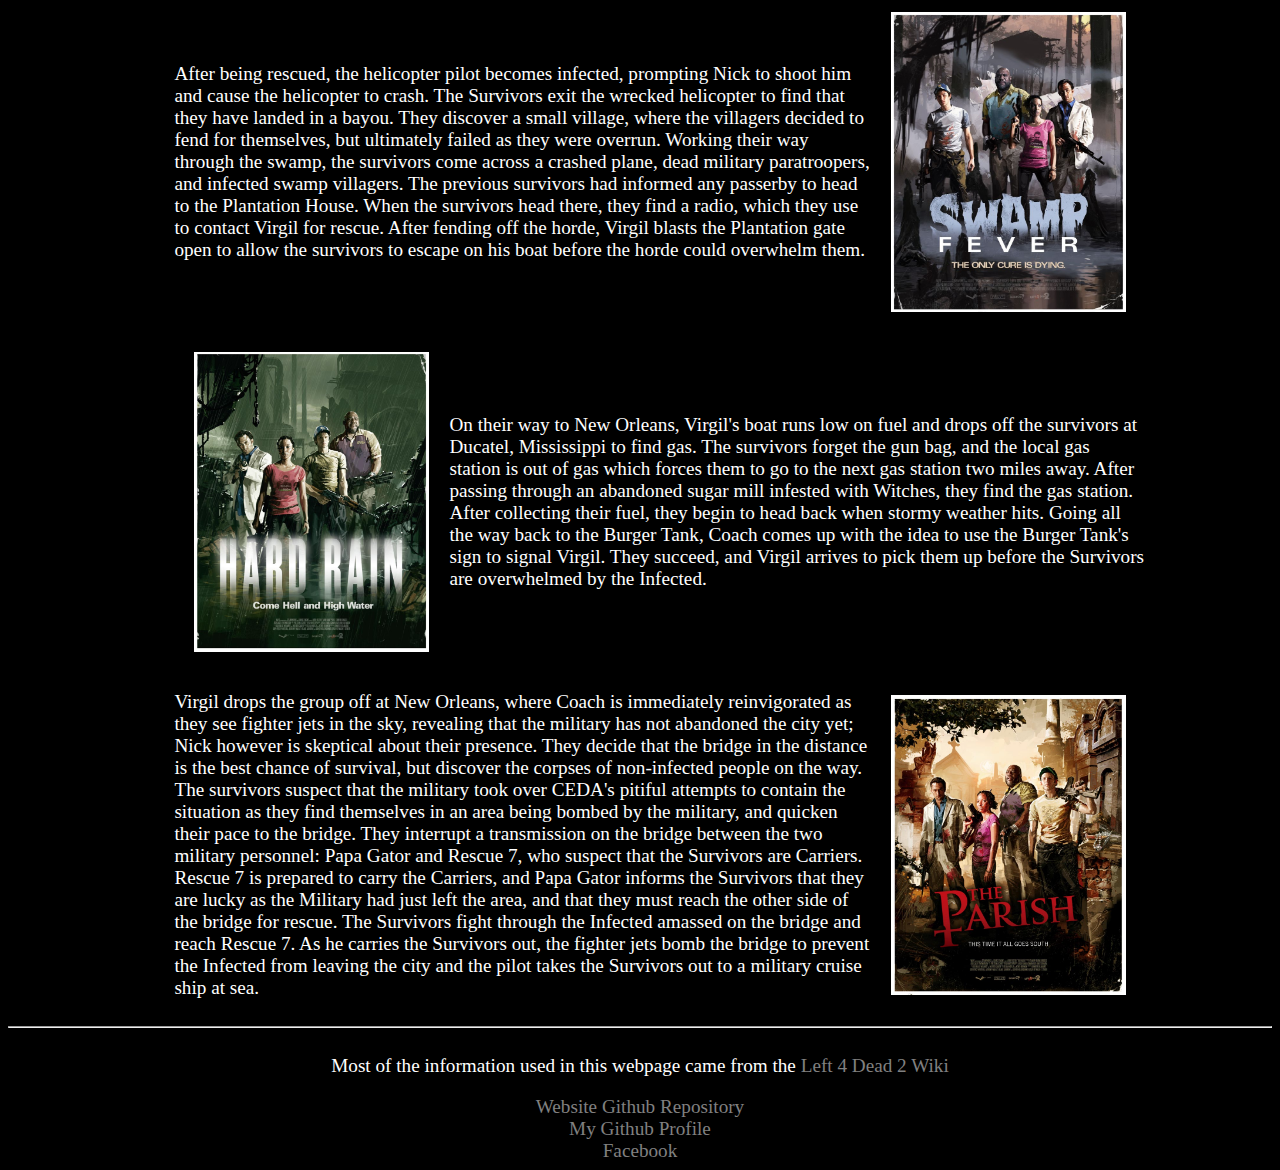
==== commit a49404b7: "Added current page indicator and text decoration on hover" ====
--- a/index.html
+++ b/index.html
@@ -16,7 +16,7 @@
     </header>
     <!--Nav-->
     <nav class="largeFont">
-    <a href="index.html">Home</a>
+    <a href="index.html" class="currentPage">Home</a>
     <a href="maps.html">Maps</a>
     <a href="characters.html">Characters</a>
     <a href="weapons.html">Weapons</a>
--- a/css/generalStyle.css
+++ b/css/generalStyle.css
@@ -67,7 +67,8 @@
     text-decoration:none;
 }
 a:hover{
-    color:red;
+    color:rgb(255, 0, 0);
+    text-decoration: underline;
 }
 nav a:hover{
     font-size:2.6rem;
--- a/css/indexStyle.css
+++ b/css/indexStyle.css
@@ -6,6 +6,9 @@
 main{
     max-width:80%;
     margin:0 auto 0 auto;
+}
+.currentPage{
+    color:red;
 }
 .poster{
     max-width: 300px;
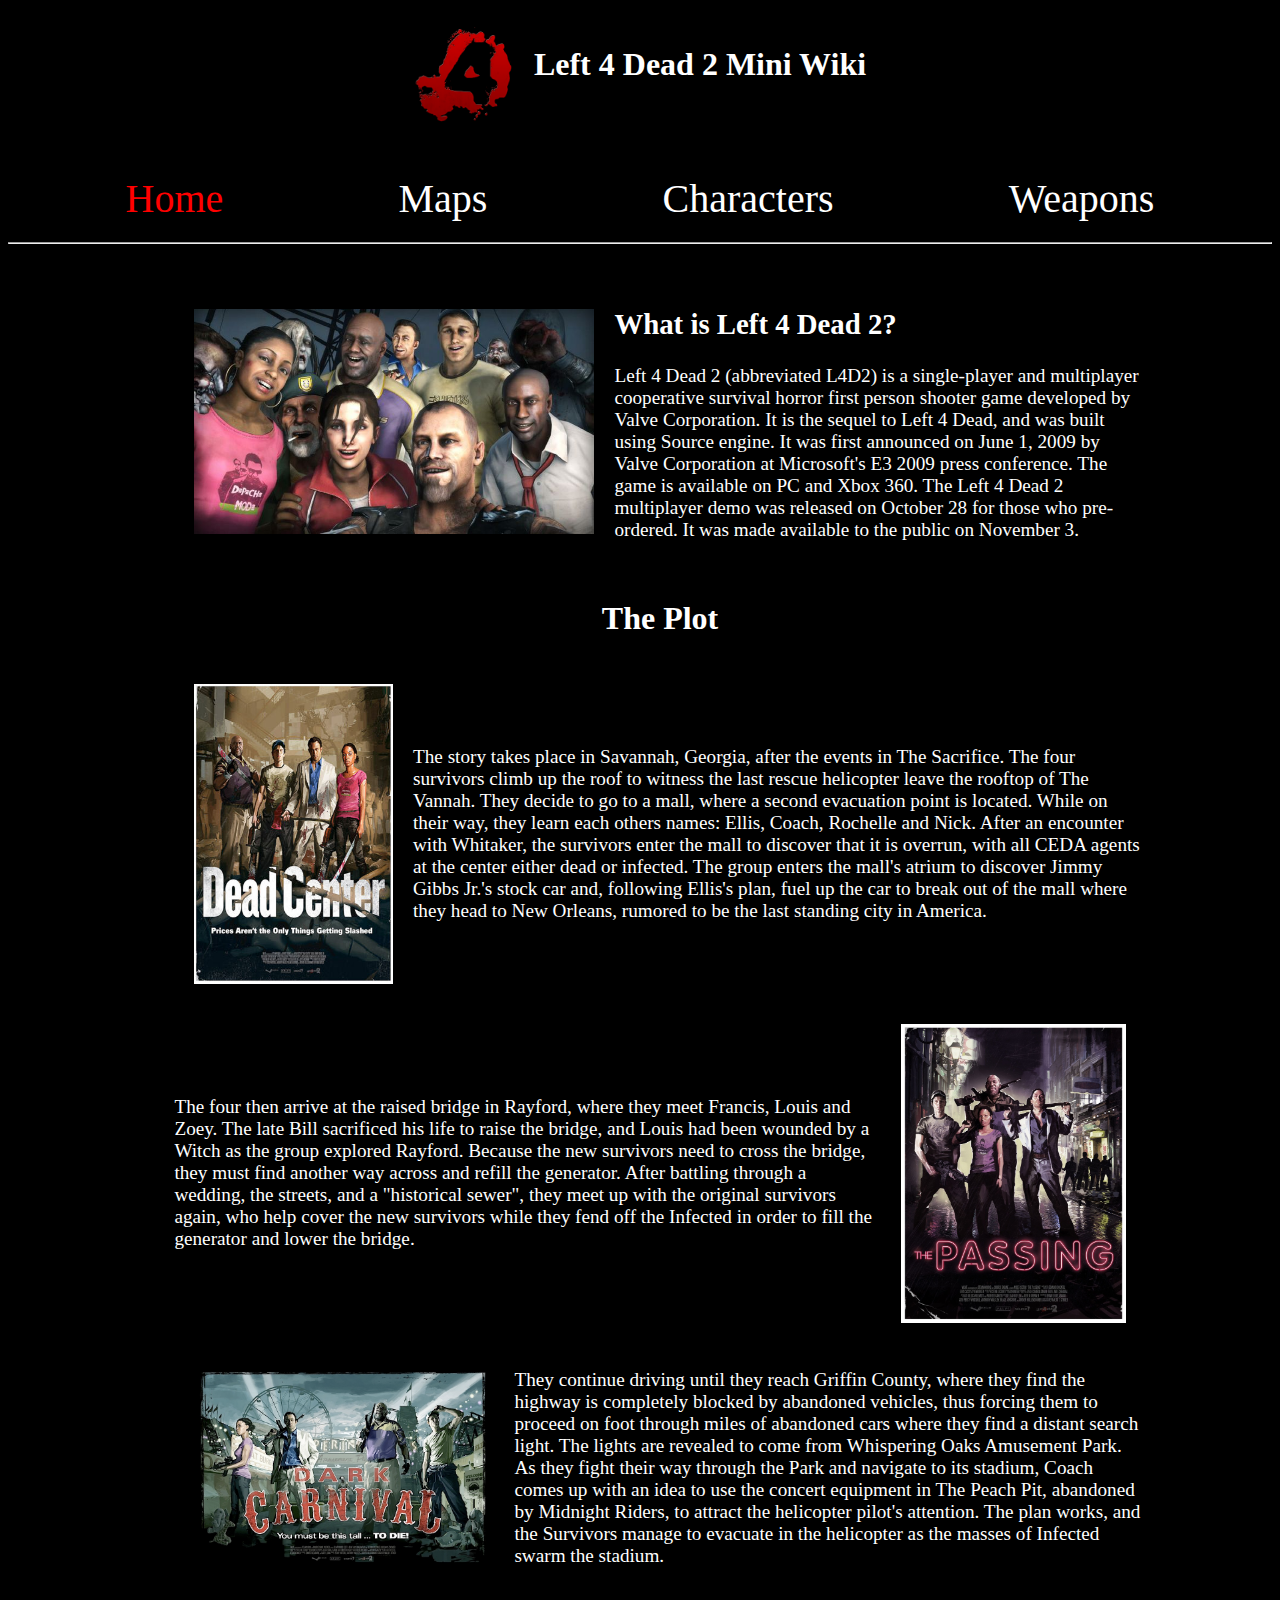
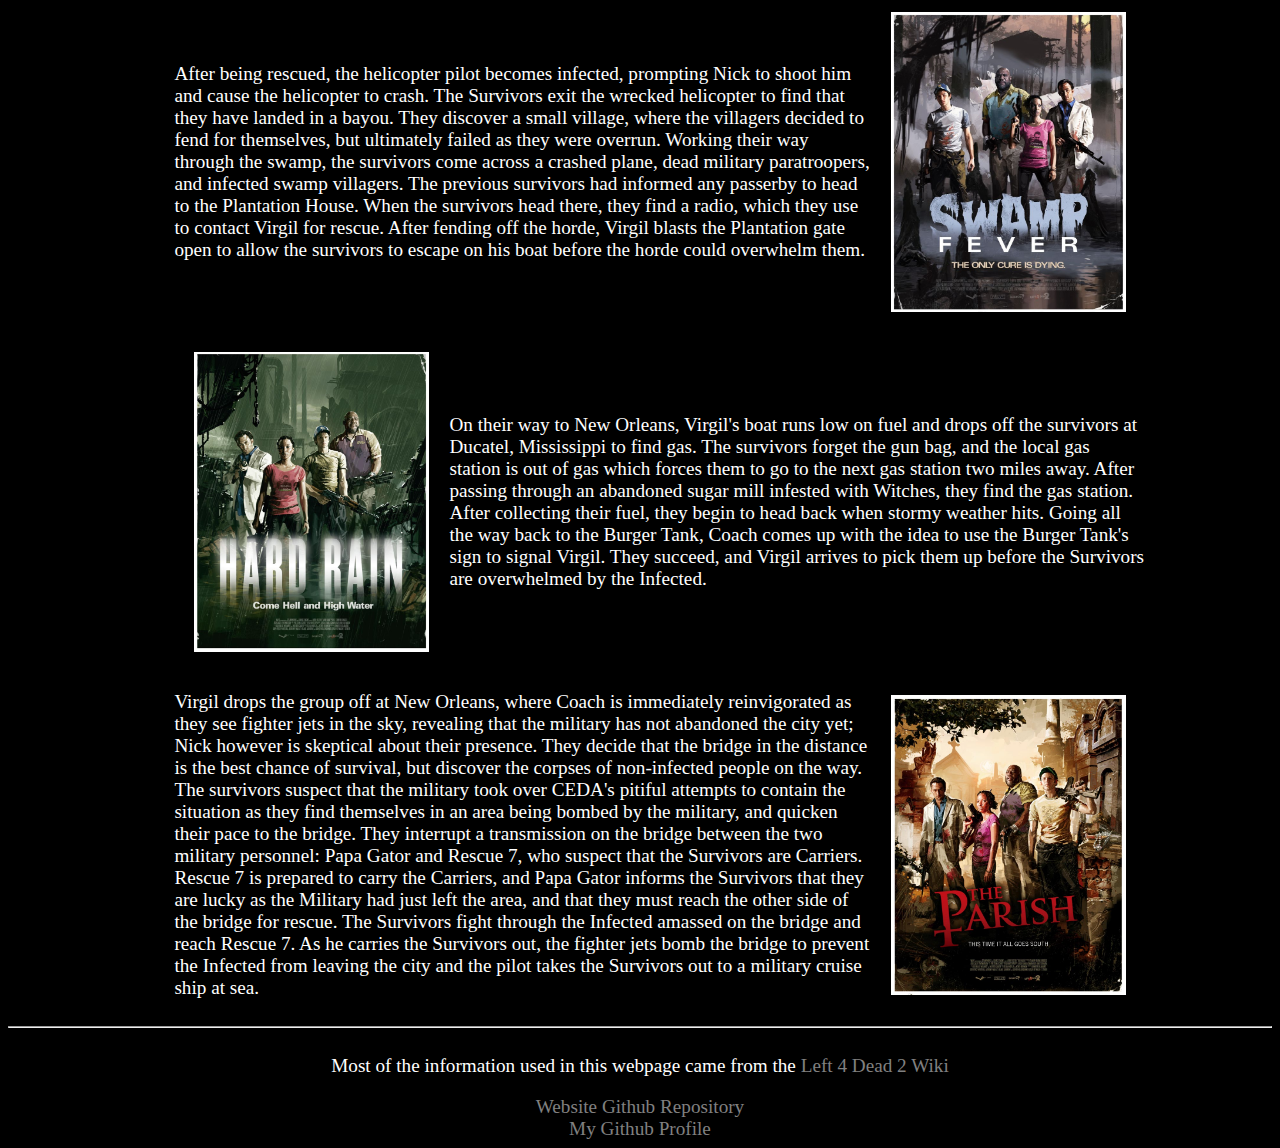
==== commit 09d053fc: "Removed facebook link" ====
--- a/index.html
+++ b/index.html
@@ -74,7 +74,6 @@
         <p>Most of the information used in this webpage came from the <a href="https://left4dead.fandom.com/wiki/Left_4_Dead_2" target="_blank">Left 4 Dead 2 Wiki</a> </p>
         <a href="https://github.com/DJohnJomar/Left-4-Dead-2-Mini-Wiki" target="_blank">Website Github Repository</a>
         <a href="https://github.com/DJohnJomar" target="_blank">My Github Profile</a>
-        <a href="https://www.facebook.com/J0hnjomar" target="_blank">Facebook</a>
     </footer>
 </body>
 </html>--- a/css/generalStyle.css
+++ b/css/generalStyle.css
@@ -1,6 +1,7 @@
 *{
     box-sizing:border-box;
 }
+/* Responsive styling */
 body{
     background-color: black;
     color:rgb(255,255,255);
@@ -14,7 +15,6 @@
     body{
         max-width:475px;
     }
-
 }
 @media (min-width:640px){
     body{
@@ -41,7 +41,7 @@
         max-width:1536px;
     }
 }
-
+/*header styling*/
 header{
     width:fit-content;
     display:flex;
@@ -53,6 +53,8 @@
 header img{
     max-width:100px;
 }
+
+/*nav and anchor tags styles*/
 nav{
     display:flex;
     justify-content:space-around;
@@ -73,6 +75,10 @@
 nav a:hover{
     font-size:2.6rem;
 }
+.currentPage{
+    color:red;
+}
+/*footer*/
 footer{
     width:fit-content;
     margin:0 auto 0 auto;
@@ -81,8 +87,12 @@
     flex-direction:column;
 }
 
+/*font styling*/
 .mediumFont{
     font-size:1.2rem;
+}
+.titleFont{
+    font-size:2rem;
 }
 .largeFont{
     font-size:2.5rem;
--- a/css/indexStyle.css
+++ b/css/indexStyle.css
@@ -7,9 +7,7 @@
     max-width:80%;
     margin:0 auto 0 auto;
 }
-.currentPage{
-    color:red;
-}
+
 .poster{
     max-width: 300px;
     max-height:300px;
